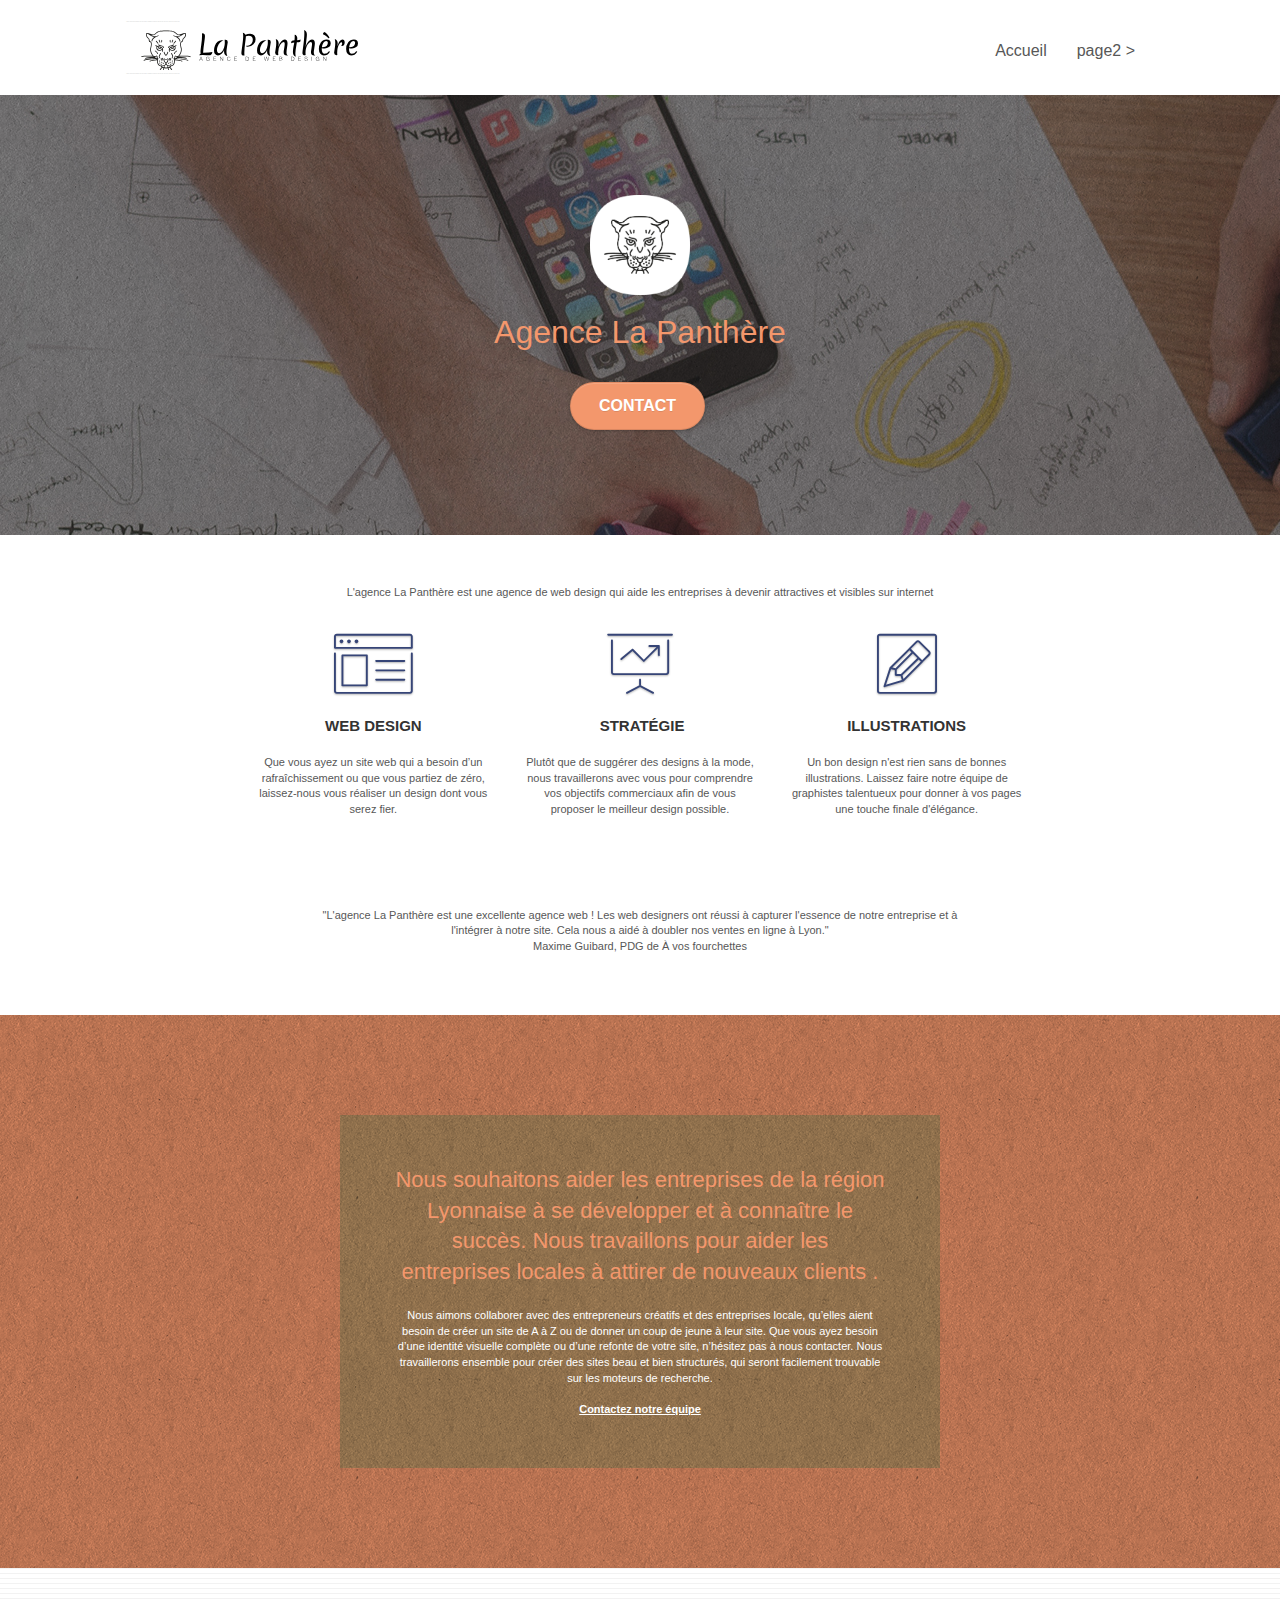
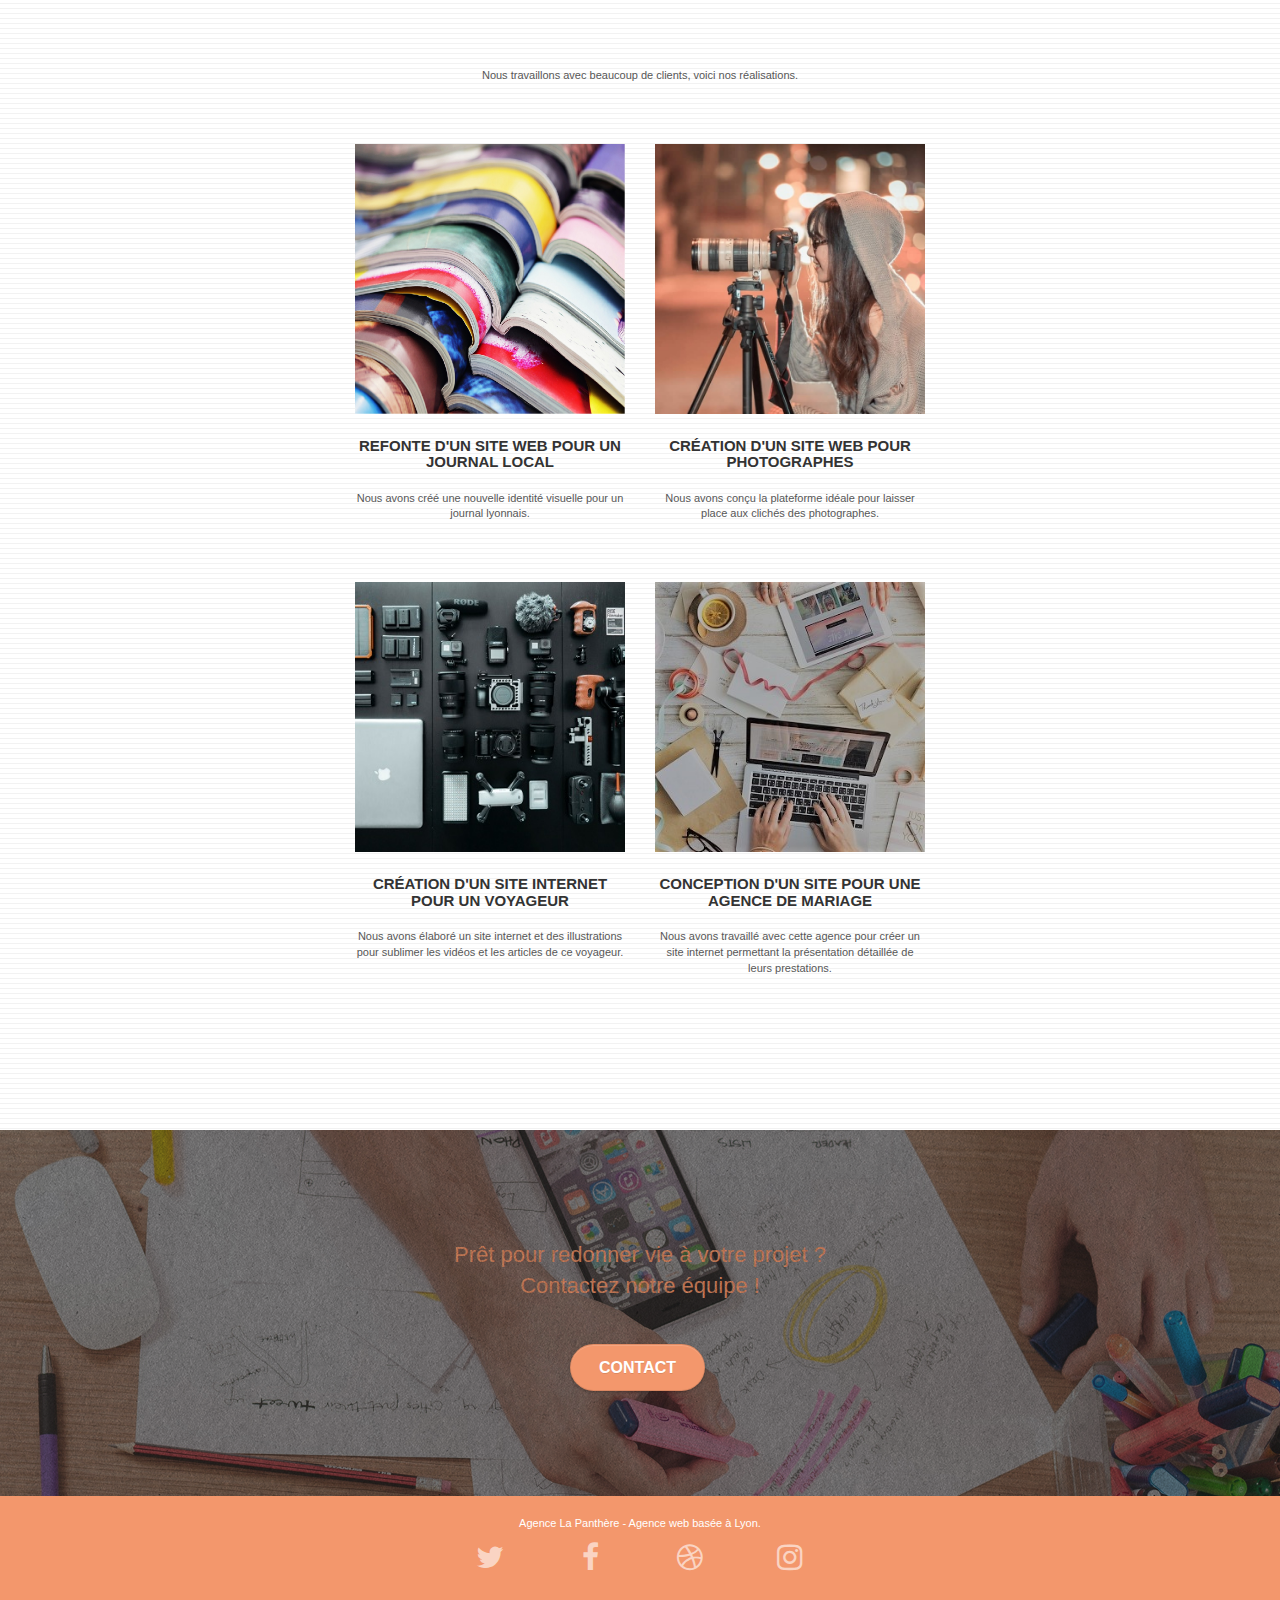
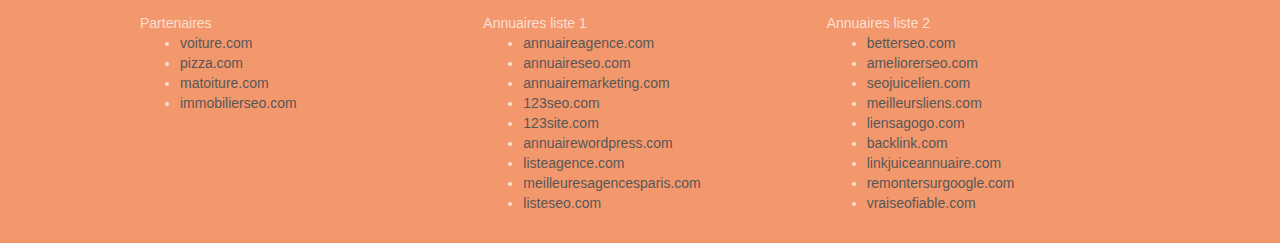
==== index.html @ fcfea793 "Changement balise langue en fr" ====
<!doctype html>
<html lang="fr">
<head>
    <meta charset="utf-8">
    <meta name="description" content="">
    <meta name="viewport" content="width=device-width, initial-scale=1.0, viewport-fit=cover">
    <link rel="shortcut icon" type="image/png" href="favicon.jpg">
    
	<link rel="stylesheet" type="text/css" href="./css/bootstrap.css">
	<link rel="stylesheet" type="text/css" href="style.css">
	<link rel="stylesheet" type="text/css" href="./css/font-awesome.css">
	<link rel="stylesheet" type="text/css" href="./css/et-line.css">
	
    
	<script src="./js/jquery-2.1.0.js"></script>
	<script src="./js/bootstrap.js"></script>
	<script src="./js/blocs.js"></script>
	<script src="./js/jquery.touchSwipe.js" defer></script>
	<script src="./js/gmaps.js"></script>

    <title>.</title>

    
<!-- Analytics -->
 
<!-- Analytics END -->
    
</head>
<body>
<!-- Principal conteneur -->
<div class="page-container">
    
<!-- bloc-0 -->
<div class="bloc bgc-white l-bloc " id="bloc-0">
	<div class="container bloc-sm">

		<nav class="navbar row">
			<div class="navbar-header">
				<div class="keywords" style="color:#cccccc;font-size:1px;">Agence web à paris, stratégie web, web design, illustrations, design de site web, site web, web, internet, site internet, site</div>
				<a class="navbar-brand" href="index.html"><img src="img/agence-la-panthere-monochrome.svg" alt="paris web design logo agence web meilleure agence" height="40" /></a>
				<div class="keywords" style="color:#cccccc;font-size:1px;">Agence web à paris, stratégie web, web design, illustrations, design de site web, site web, web, internet, site internet, site</div>
				<button id="nav-toggle" type="button" class="ui-navbar-toggle navbar-toggle" data-toggle="collapse" data-target=".navbar-1">
					<span class="sr-only">Toggle navigation</span><span class="icon-bar"></span><span class="icon-bar"></span><span class="icon-bar"></span>
				</button>
			</div>
			<div class="collapse navbar-collapse navbar-1 special-dropdown-nav">
				<ul class="site-navigation nav navbar-nav">
					<li>
						<a href="index.html">Accueil</a>
					</li>
					<li>
					</li>
					<li>
						<a href="page2.html">page2 &gt;</a>
					</li>
				</ul>
			</div>
		</nav>
	</div>
</div>
<!-- bloc-0 END -->

<!-- bloc-1-presentation -->
<div class="bloc bgc-dark-slate-blue bg-banniere d-bloc bg-t-edge bloc-bg-texture texture-paper b-parallax" id="bloc-1-hero">
	<div class="container bloc-lg">
		<div class="row tight-width-whitespace">
			<div class="col-sm-12">
				<img src="img/logo.png" class="center-block image-resize-mode" width="100" alt="Agence La Panthère, agence web paris, création logo paris" />
				<h1 class="text-center hero-bloc-text tc-white ">
					Agence La Panthère
				</h1>
				<div class="text-center">
					<a href="page2.html" class="btn btn-lg btn-clean btn-rd cta-hero btn-atomic-tangerine" id="cta-hero">Contact</a>
				</div>
			</div>
		</div>
	</div>
</div>
<!-- bloc-1-presentation END -->

<!-- bloc-2-services -->
<div class="bloc bgc-white l-bloc" id="bloc-2-services">
	<div class="container bloc-md">
		<div class="row">
			<div class="col-sm-12 text-center">
				<p>L'agence La Panthère est une agence de web design qui aide les entreprises à devenir attractives et visibles sur internet</p>
			</div>
		</div>
		<div class="row voffset-lg med-width-whitespace">
			<div class="col-sm-4">
				<div class="text-center">
					<span class="et-icon-browser sm-shadow icon-dark-slate-blue icons icon-lg"></span>
				</div>
				<h3 class="mg-md text-center">
					Web design
				</h3>
				<p class="text-center ">
					Que vous ayez un site web qui a besoin d&rsquo;un rafraîchissement ou que vous partiez de zéro, laissez-nous vous réaliser un design dont vous serez fier.
				</p>
			</div>
			<div class="col-sm-4">
				<div class="text-center">
					<span class="et-icon-presentation sm-shadow icon-dark-slate-blue icons icon-lg"></span>
				</div>
				<h3 class="mg-md text-center">
					&nbsp;Stratégie
				</h3>
				<p class="text-center ">
					Plutôt que de suggérer des designs à la mode, nous travaillerons avec vous pour comprendre vos objectifs commerciaux afin de vous proposer le meilleur design possible.<br>
				</p>
			</div>
			<div class="col-sm-4">
				<div class="text-center">
					<span class="et-icon-edit sm-shadow icon-dark-slate-blue icons icon-lg"></span>
				</div>
				<h3 class="mg-md text-center">
					Illustrations
				</h3>
				<p class="text-center ">
					Un bon design n'est rien sans de bonnes illustrations. Laissez faire notre équipe de graphistes talentueux pour donner à vos pages une touche finale d'élégance.
				</p>
			</div>
		</div>
		<div class="row voffset-lg voffset">
			<div class="col-xs-12 col-md-8 col-md-offset-2 text-center">
				<p>"L'agence La Panthère est une excellente agence web ! Les web designers ont réussi à capturer l'essence de notre entreprise et à l'intégrer à notre site. Cela nous a aidé à doubler nos ventes en ligne à Lyon." <br> Maxime Guibard, PDG de À vos fourchettes</p>

			</div>
		</div>
	</div>
</div>
<!-- bloc-2-services END -->

<!-- bloc-3-what-i-do -->
<div class="bloc tc-white bgc-atomic-tangerine bg-presentation d-bloc bloc-bg-texture texture-paper b-parallax" id="bloc-3-what-i-do">
	<div class="container bloc-lg">
		<div class="row tight-width-whitespace black-background">
			<div class="col-sm-12">
				<h2 class="mg-md text-center tc-white">
					Nous souhaitons aider les entreprises de la région Lyonnaise à se développer et à connaître le succès. Nous travaillons pour aider les entreprises locales à attirer de nouveaux clients .<br>
				</h2>
				<p class="text-center white">
					Nous aimons collaborer avec des entrepreneurs créatifs et des entreprises locale, qu’elles aient besoin de créer un site de A à Z ou de donner un coup de jeune à leur site. Que vous ayez besoin d’une identité visuelle complète ou d’une refonte de votre site, n’hésitez pas à nous contacter. Nous travaillerons ensemble pour créer des sites beau et bien structurés, qui seront facilement trouvable sur les moteurs de recherche. <br><br><a class="ltc-white bold-link" href="page2.html">Contactez notre équipe</a><br>
				</p>
			</div>
		</div>
	</div>
</div>
<!-- bloc-3-what-i-do END -->

<!-- bloc-4-portfolio -->
<div class="bloc bgc-white bg-lines-h2-bg bg-repeat l-bloc" id="bloc-4-portfolio">
	<div class="container bloc-lg">
		<div class="row">
			<div class="col-sm-12 text-center">
				<p>Nous travaillons avec beaucoup de clients, voici nos réalisations.</p>
			</div>
		</div>
		<div class="row tight-width-whitespace portfolio-row">
			<div class="col-sm-6">
				<a href="#" data-lightbox="img/1.jpg" data-gallery-id="gallery-1" data-caption="Refonte d'un site web pour un journal local" data-frame="snapshot-lb"><img src="img/1.jpg" alt="paris web design logo agence web meilleure agence et refonte site web journal" class="img-responsive portfolio-thumb" /></a>
				<h3 class="mg-md text-center">
					Refonte d'un site web pour un journal local
				</h3>
				<p class="text-center">
					Nous avons créé une nouvelle identité visuelle pour un journal lyonnais.
				</p>
			</div>
			<div class="col-sm-6">
				<a href="#" data-lightbox="img/2.jpg" data-gallery-id="gallery-1" data-caption="Création d'un site web pour photographes" data-frame="snapshot-lb"><img src="img/2.jpg" class="img-responsive portfolio-thumb" alt="paris web design logo agence web meilleure agence, Création d'un site web pour photographes" /></a>
				<h3 class="mg-md text-center">
					Création d'un site web pour photographes
				</h3>
				<p class="text-center">
					Nous avons conçu la plateforme idéale pour laisser place aux clichés des photographes.
				</p>
			</div>
		</div>
		<div class="row tight-width-whitespace portfolio-row">
			<div class="col-sm-6">
				<a href="#" data-lightbox="img/3.bmp" data-gallery-id="gallery-1" data-caption="Création d'un site internet pour un voyageur" data-frame="snapshot-lb"><img src="img/3.bmp" class="img-responsive portfolio-thumb" alt="paris web design logo agence web meilleure agence, Création d'un site web pour voyageur"/></a>
				<h3 class="mg-md text-center">
					Création d'un site internet pour un voyageur
				</h3>
				<p class="text-center">
					Nous avons élaboré un site internet et des illustrations pour sublimer les vidéos et les articles de ce voyageur.
				</p>
			</div>
			<div class="col-sm-6">
				<a href="#" data-lightbox="img/4.bmp" data-gallery-id="gallery-1" data-caption="Conception d'un site pour une agence de mariage" data-frame="snapshot-lb"><img src="img/4.bmp" class="img-responsive portfolio-thumb" alt="paris web design logo agence web meilleure agence, Création d'un site web pour agence de mariage" /></a>
				<h3 class="mg-md text-center">
					Conception d'un site pour une agence de mariage
				</h3>
				<p class="text-center">
					Nous avons travaillé avec cette agence pour créer un site internet permettant la présentation détaillée de leurs prestations.
				</p>
			</div>
		</div>
	</div>
</div>
<!-- bloc-4-portfolio END -->

<!-- bloc-5-cta -->
<div class="bloc bgc-dark-slate-blue bg-banniere d-bloc bloc-bg-texture texture-paper" id="bloc-5-cta">
	<div class="container bloc-lg">
		<div class="row">
			<h2 class="mg-md text-center tc-white">
				Prêt pour redonner vie à votre projet ?<br>Contactez notre équipe !
			</h2>
			<div class="col-sm-12 text-center">
				<a href="page2.html" class="btn btn-atomic-tangerine btn-clean btn-rd btn-lg cta-hero">Contact</a>
			</div>
		</div>
	</div>
</div>
<!-- bloc-5-cta END -->

<!-- Footer - bloc-8 -->
<div class="bloc bgc-atomic-tangerine d-bloc" id="bloc-8">
	<div class="container bloc-sm">
		<div class="row">
			<div class="col-sm-12">
				<p class="text-center white">
					Agence La Panthère - Agence web basée à Lyon.<br>
				</p>
				<div class="row row-no-gutters social">
					<div class="col-sm-3">
						<div class="text-center">
							<a class="social" href="index.html"><span class="fa fa-twitter icon-md"></span></a>
						</div>
					</div>
					<div class="col-sm-3">
						<div class="text-center">
							<a class="social" href="index.html"><span class="fa fa-facebook icon-md"></span></a>
						</div>
					</div>
					<div class="col-sm-3">
						<div class="text-center">
							<a class="social" href="index.html"><span class="fa fa-dribbble icon-md"></span></a>
						</div>
					</div>
					<div class="col-sm-3">
						<div class="text-center">
							<a class="social" href="index.html"><span class="fa fa-instagram icon-md"></span></a>
						</div>
					</div>
					<div class="keywords" style="color:#F3976C;">Agence web à paris, stratégie web, web design, illustrations, design de site web, site web, web, internet, site internet, site</div>
				</div>
				<div class="row">
					<div class="col-sm-4">
						Partenaires
							<ul>
								<li><a href="voiture.com">voiture.com</a></li>
								<li><a href="pizza.com">pizza.com</a></li>
								<li><a href="matoiture.com">matoiture.com</a></li>
								<li><a href="immobilierseo.com">immobilierseo.com</a></li>
							</ul>		
					</div>
					<div class="col-sm-4">
						Annuaires liste 1
						<ul>
							<li><a href="annuaireagence.com">annuaireagence.com</a></li>
							<li><a href="annuaireseo.com">annuaireseo.com</a></li>
							<li><a href="annuairemarketing.com">annuairemarketing.com</a></li>
							<li><a href="123seoture.com">123seo.com</a></li>
							<li><a href="123site.com">123site.com</a></li>
							<li><a href="annuairewordpress.com">annuairewordpress.com</a></li>
							<li><a href="listeagence.com">listeagence.com</a></li>
							<li><a href="meilleuresagencesparis.com">meilleuresagencesparis.com</a></li>
							<li><a href="listeseo.com">listeseo.com</a></li>
						</ul>
					</div>
					<div class="col-sm-4">
						Annuaires liste 2
						<ul>
							<li><a href="betterseo.com">betterseo.com</a></li>
							<li><a href="ameliorerseo.com">ameliorerseo.com</a></li>
							<li><a href="seojuicelien.com">seojuicelien.com</a></li>
							<li><a href="meilleursliens.com">meilleursliens.com</a></li>
							<li><a href="liensagogo.com">liensagogo.com</a></li>
							<li><a href="backlink.com">backlink.com</a></li>
							<li><a href="linkjuiceannuaire.com">linkjuiceannuaire.com</a></li>
							<li><a href="remontersurgoogle.com">remontersurgoogle.com</a></li>
							<li><a href="vraiseofiable.com">vraiseofiable.com</a></li>
						</ul>
					</div>
				</div>
			</div>
		</div>
	</div>
</div>
<!-- Footer - bloc-8 END -->

</div>
<!-- Principal conteneur END -->
    

</body>
</html>
---- style.css ----
body {
    margin: 0;
    padding: 0;
    background: #FFF;
    overflow-x: hidden;
    -webkit-font-smoothing: antialiased;
    -moz-osx-font-smoothing: grayscale;
}

a,
button {
    transition: all .3s ease-in-out;
    outline: none!important;
}

a:hover {
    text-decoration: none;
    cursor: pointer;
}

#page-loading-blocs-notifaction {
    position: fixed;
    top: 0;
    bottom: 0;
    width: 100%;
    z-index: 100000;
    background: #FFFFFF url("img/pageload-spinner.gif") no-repeat center center;
}

.bloc {
    width: 100%;
    clear: both;
    background: 50% 50% no-repeat;
    padding: 0 50px;
    -webkit-background-size: cover;
    -moz-background-size: cover;
    -o-background-size: cover;
    background-size: cover;
    position: relative;
}

.bloc .container {
    padding-left: 0;
    padding-right: 0;
}

.bloc-lg {
    padding: 100px 50px;
}

.bloc-md {
    padding: 50px;
}

.bloc-sm {
    padding: 20px 50px;
}

.bg-center,
.bg-l-edge,
.bg-r-edge,
.bg-t-edge,
.bg-b-edge,
.bg-tl-edge,
.bg-bl-edge,
.bg-tr-edge,
.bg-br-edge,
.bg-repeat {
    -webkit-background-size: auto!important;
    -moz-background-size: auto!important;
    -o-background-size: auto!important;
    background-size: auto!important;
}

.bg-repeat {
    background: repeat;
}

.bg-t-edge {
    background: top no-repeat;
}

.bloc-bg-texture::before {
    content: "";
    background-size: 2px 2px;
    position: absolute;
    top: 0;
    bottom: 0;
    left: 0;
    right: 0;
}

.texture-paper::before {
    background: url("img/texture-paper.png");
    background-size: 280px 280px;
}

.b-parallax {
    background-attachment: fixed;
}

.d-bloc {
    color: rgba(255, 255, 255, .7);
}

.d-bloc button:hover {
    color: rgba(255, 255, 255, .9);
}

.d-bloc .icon-round,
.d-bloc .icon-square,
.d-bloc .icon-rounded,
.d-bloc .icon-semi-rounded-a,
.d-bloc .icon-semi-rounded-b {
    border-color: rgba(255, 255, 255, .9);
}

.d-bloc .divider-h span {
    border-color: rgba(255, 255, 255, .2);
}

.d-bloc .a-btn,
.d-bloc .navbar a,
.d-bloc .navbar-brand,
.d-bloc a .icon-sm,
.d-bloc a .icon-md,
.d-bloc a .icon-lg,
.d-bloc a .icon-xl,
.d-bloc h1 a,
.d-bloc h2 a,
.d-bloc h3 a,
.d-bloc h4 a,
.d-bloc h5 a,
.d-bloc h6 a,
.d-bloc p a {
    color: rgba(255, 255, 255, .6);
}

.d-bloc .a-btn:hover,
.d-bloc .navbar a:hover,
.d-bloc .navbar-brand:hover,
.d-bloc a:hover .icon-sm,
.d-bloc a:hover .icon-md,
.d-bloc a:hover .icon-lg,
.d-bloc a:hover .icon-xl,
.d-bloc h1 a:hover,
.d-bloc h2 a:hover,
.d-bloc h3 a:hover,
.d-bloc h4 a:hover,
.d-bloc h5 a:hover,
.d-bloc h6 a:hover,
.d-bloc p a:hover {
    color: rgba(255, 255, 255, 1);
}

.d-bloc .navbar-toggle .icon-bar {
    background: rgba(255, 255, 255, 1);
}

.d-bloc .btn-wire,
.d-bloc .btn-wire:hover {
    color: rgba(255, 255, 255, 1);
    border-color: rgba(255, 255, 255, 1);
}

.d-bloc .panel {
    color: rgba(0, 0, 0, .5);
}

.d-bloc .panel button:hover {
    color: rgba(0, 0, 0, .7);
}

.d-bloc .panel icon {
    border-color: rgba(0, 0, 0, .7);
}

.d-bloc .panel .divider-h span {
    border-color: rgba(0, 0, 0, .1);
}

.d-bloc .panel .a-btn {
    color: rgba(0, 0, 0, .6);
}

.d-bloc .panel .a-btn:hover {
    color: rgba(0, 0, 0, 1);
}

.d-bloc .panel .btn-wire,
.d-bloc .panel .btn-wire:hover {
    color: rgba(0, 0, 0, .7);
    border-color: rgba(0, 0, 0, .3);
}

.d-bloc .panel,
.l-bloc {
    color: rgba(0, 0, 0, .5);
}

.d-bloc .panel button:hover,
.l-bloc button:hover {
    color: rgba(0, 0, 0, .7);
}

.l-bloc .icon-round,
.l-bloc .icon-square,
.l-bloc .icon-rounded,
.l-bloc .icon-semi-rounded-a,
.l-bloc .icon-semi-rounded-b {
    border-color: rgba(0, 0, 0, .7);
}

.d-bloc .panel .divider-h span,
.l-bloc .divider-h span {
    border-color: rgba(0, 0, 0, .1);
}

.d-bloc .panel .a-btn,
.l-bloc .a-btn,
.l-bloc .navbar a,
.l-bloc .navbar-brand,
.l-bloc a .icon-sm,
.l-bloc a .icon-md,
.l-bloc a .icon-lg,
.l-bloc a .icon-xl,
.l-bloc h1 a,
.l-bloc h2 a,
.l-bloc h3 a,
.l-bloc h4 a,
.l-bloc h5 a,
.l-bloc h6 a,
.l-bloc p a {
    color: rgba(0, 0, 0, .6);
}

.d-bloc .panel .a-btn:hover,
.l-bloc .a-btn:hover,
.l-bloc .navbar a:hover,
.l-bloc .navbar-brand:hover,
.l-bloc a:hover .icon-sm,
.l-bloc a:hover .icon-md,
.l-bloc a:hover .icon-lg,
.l-bloc a:hover .icon-xl,
.l-bloc h1 a:hover,
.l-bloc h2 a:hover,
.l-bloc h3 a:hover,
.l-bloc h4 a:hover,
.l-bloc h5 a:hover,
.l-bloc h6 a:hover,
.l-bloc p a:hover {
    color: rgba(0, 0, 0, 1);
}

.l-bloc .navbar-toggle .icon-bar {
    color: rgba(0, 0, 0, .6);
}

.d-bloc .panel .btn-wire,
.d-bloc .panel .btn-wire:hover,
.l-bloc .btn-wire,
.l-bloc .btn-wire:hover {
    color: rgba(0, 0, 0, .7);
    border-color: rgba(0, 0, 0, .3);
}

.voffset {
    margin-top: 30px;
}

.voffset-lg {
    margin-top: 80px;
}

.row-no-gutters {
    margin-right: 0;
    margin-left: 0;
}

.row.row-no-gutters > [class^="col-"],
.row.row-no-gutters > [class*=" col-"] {
    padding-right: 0;
    padding-left: 0;
}

#bloc-1-hero h1 {
    font-size: 32px;
}

.navbar {
    margin-bottom: 0;
    z-index: 1;
}

.navbar-brand {
    height: auto;
    padding: 3px 15px;
    font-size: 25px;
    font-weight: normal;
    font-weight: 600;
    line-height: 44px;
}

.navbar-brand img {
    max-height: 200px;
    margin: 0 5px 0 0;
    display: inline;
}

.navbar-brand img[src$=svg] {
    min-width: 100px;
}

.nav-center .navbar-brand img {
    margin: 0;
}

.navbar .nav {
    padding-top: 2px;
    margin-right: -16px;
    float: right;
    z-index: 1;
}

.nav > li {
    float: left;
    margin-top: 4px;
    font-size: 16px;
}

.navbar-nav .open .dropdown-menu > li > a {
    text-align: inherit;
}

.nav > li a:hover,
.nav > li a:focus {
    background: transparent;
}

.navbar-toggle {
    margin: 10px 10px 0 0;
    border: 0px;
}

.navbar-toggle:hover {
    background: transparent!important;
}

.navbar-toggle .icon-bar {
    background-color: rgba(0, 0, 0, .5);
    width: 26px;
}

.nav-invert .navbar .nav {
    float: left;
}

.nav-invert .navbar-header,
.nav-invert .navbar-brand {
    float: right;
    position: relative;
    z-index: 2;
}

@media (min-width: 768px) {
    .site-navigation {
        position: absolute;
        top: 50%;
        right: 20px;
        transform: translate(0, -50%);
        -webkit-transform: translateY(-50%);
    }
    .nav > li .dropdown-menu a,
    .nav > li .dropdown-menu a:hover {
        color: #484848;
    }
    .nav-invert .site-navigation {
        left: 0;
        right: 0;
    }
    .nav-center {
        text-align: center;
    }
    .nav-center .navbar-header {
        width: 100%;
    }
    .nav-center .navbar-header,
    .nav-center .navbar-brand,
    .nav-center .nav > li {
        float: none;
        display: inline-block;
    }
    .nav-center .site-navigation {
        position: relative;
        width: 100%;
        right: 0;
        margin-right: 0px;
        margin-top: 20px;
    }
    .nav-center.mini-nav .navbar-toggle {
        float: none;
        margin: 10px auto 0;
    }
}

.nav > li > .dropdown a {
    background: none!important;
    display: block;
    padding: 14px 15px;
}

nav .caret {
    margin: 0 5px;
}

.dropdown-menu .dropdown-menu {
    top: -8px;
    left: 100%;
}

.dropdown-menu .dropmenu-flow-right {
    top: 100%;
    left: 0;
    margin-left: -1px;
    border-top-left-radius: 0;
    border-top-right-radius: 0;
}

.dropdown-menu .dropdown span {
    border: 4px solid black;
    border-top-color: transparent;
    border-right-color: transparent;
    border-bottom-color: transparent;
    margin: 6px -5px 0 0!important;
    float: right;
}

.mg-md {
    margin-top: 10px;
    margin-bottom: 20px;
}

.mg-lg {
    margin-top: 10px;
    margin-bottom: 40px;
}

.btn {
    margin: 0 5px 5px 0;
}

.btn.pull-right {
    margin: 0 0 5px 5px;
}

.btn-d,
.btn-d:hover,
.btn-d:focus {
    color: #FFF;
    background: rgba(0, 0, 0, .3);
}

button {
    outline: none!important;
}

.btn-rd {
    border-radius: 40px;
}

.btn-clean {
    border: 1px solid rgba(0, 0, 0, .08);
    border-bottom-color: rgba(0, 0, 0, .1);
    text-shadow: 0 1px 0 rgba(0, 0, 1, .1);
    box-shadow: 0 1px 3px rgba(0, 0, 1, .25), inset 0 1px 0 0 rgba(255, 255, 255, .15);
}

.icon-md {
    font-size: 30px!important;
}

.icon-lg {
    font-size: 60px!important;
}

.sm-shadow {
    text-shadow: 0 1px 2px rgba(0, 0, 0, .3);
}

.panel-sq,
.panel-sq .panel-heading,
.panel-sq .panel-footer {
    border-radius: 0;
}

.panel-rd {
    border-radius: 30px;
}

.panel-rd .panel-heading {
    border-radius: 29px 29px 0 0;
}

.panel-rd .panel-footer {
    border-radius: 0 0 29px 29px;
}

.form-control {
    border-color: rgba(0, 0, 0, .1);
    box-shadow: none;
}

.scrollToTop {
    width: 40px;
    height: 40px;
    position: fixed;
    bottom: 20px;
    right: 20px;
    opacity: 0;
    z-index: 500;
    transition: all .3s ease-in-out;
}

.scrollToTop span {
    margin-top: 6px;
}

.showScrollTop {
    font-size: 14px;
    opacity: 1;
}

a[data-lightbox] {
    position: relative;
    display: block;
    text-align: center;
}

a[data-lightbox]:hover::before {
    content: "+";
    font-family: "HelveticaNeue-Light", "Helvetica Neue Light", "Helvetica Neue", Helvetica, Arial;
    font-size: 32px;
    width: 50px;
    height: 50px;
    margin-left: -25px;
    border-radius: 50%;
    background: rgba(0, 0, 0, .6);
    color: #FFF;
    font-weight: 100;
    z-index: 1;
    position: absolute;
    top: 50%;
    transform: translateY(-50%);
    -webkit-transform: translateY(-50%);
}

a[data-lightbox]:hover img {
    opacity: 0.6;
    -webkit-animation-fill-mode: none;
    animation-fill-mode: none;
}

#lightbox-modal {
    display: flex;
    align-items: center;
}

#lightbox-modal .modal-dialog {
    width: 90%;
    max-width: 900px;
    margin: 0 auto 0;
}

#lightbox-modal .modal-dialog img {
    max-height: 90vh;
    margin: 0 auto;
}

.lightbox-caption {
    padding: 20px;
    color: #FFF;
    background: rgba(0, 0, 0, .5);
    position: absolute;
    left: 15px;
    right: 15px;
    bottom: 5px;
}

.close-lightbox {
    color: #FFF;
    font-size: 30px;
    position: absolute;
    top: 20px;
    right: 20px;
    z-index: 20;
    background: rgba(0, 0, 0, .5);
    border: none;
    line-height: 30px;
    padding: 0 9px 5px;
    opacity: 0.3;
}

.close-lightbox:hover,
.next-lightbox:hover,
.prev-lightbox:hover {
    opacity: 1.0;
    color: #FFF;
}

.next-lightbox,
.prev-lightbox {
    font-size: 20px;
    color: rgba(255, 255, 255, .9);
    background: rgba(0, 0, 0, .5);
    transition: all .2s ease-in-out;
    position: absolute;
    top: 45%;
    z-index: 1;
    opacity: 0.4;
}

.next-lightbox {
    padding: 6px 8px 1px 13px;
    right: 25px;
}

.prev-lightbox {
    padding: 6px 13px 1px 10px;
    left: 25px;
}

.snapshot-lb .modal-body {
    padding-bottom: 45px;
}

.snapshot-lb .lightbox-caption {
    padding: 0;
    color: rgba(0, 0, 0, .5);
    background: none;
}

h1,
h2,
h3,
h4,
h5,
h6,
p,
label,
.btn,
a {
    font-family: "helvetica";
    font-weight: 400;
    color: #575757!important;
}

.container {
    max-width: 1000px;
}

.hero-bloc-text {
    font-size: 38px;
}

.hero-bloc-text-sub {
    font-size: 36px;
}

.statement-bloc-text {
    line-height: 26px;
    font-style: italic;
    font-size: 20px;
    text-align: center;
    font-weight: lighter;
    max-width: 520px;
    margin: auto auto auto auto;
}

p {
    font-size: 11px;
}

.tight-width-whitespace {
    max-width: 600px;
    margin: auto auto auto auto;
}

.h1 {
    font-size: 20px;
    font-family: "Open Sans";
}

.cta-hero {
    margin-top: 22px;
    color: #FFFFFF!important;
    text-transform: uppercase;
    padding: 12px 28px 12px 28px;
    font-size: 16px;
    font-weight: 700;
}

.social {
    max-width: 400px;
    margin: auto auto auto auto;
}

h2 {
    font-size: 22px;
    line-height: 1.4em;
}

h3 {
    font-size: 15px;
    text-transform: uppercase;
    font-weight: 700;
    color: #333333!important;
}

.med-width-whitespace {
    max-width: 800px;
    margin: auto auto auto auto;
    box-shadow: 0px 0px 0px #000000;
}

h1 {
    color: #333333!important;
}

h4 {
    color: #333333!important;
}

.icons {
    margin-bottom: 14px;
    margin-top: 24px;
}

.white {
    color: #FFFFFF!important;
}

.portfolio-thumb {
    margin-bottom: 24px;
}

.portfolio-row {
    margin-bottom: 44px;
    margin-top: 50px;
}

.avatar {
    box-shadow: 0px 4px 9px rgba(0, 0, 0, 0.3);
}

.black-background {
    background-color: rgba(165, 147, 99, 0.7);
    padding: 40px 40px 40px 40px;
}

.bold-link {
    font-weight: 900;
    text-decoration: underline!important;
}

.bgc-white {
    background-color: #FFFFFF;
}

.bgc-dark-slate-blue {
    background-color: #364577;
}

.bgc-atomic-tangerine {
    background-color: #F3976C;
}

.tc-white {
    color: #F3976C!important;
}

.btn-atomic-tangerine {
    background: #F3976C;
    color: #FFFFFF!important;
}

.btn-atomic-tangerine:hover {
    background: #c27956!important;
    color: #FFFFFF!important;
}

.ltc-white {
    color: #FFFFFF!important;
}

.ltc-white:hover {
    color: #cccccc!important;
}

.ltc-atomic-tangerine {
    color: #F3976C!important;
}

.ltc-atomic-tangerine:hover {
    color: #c27956!important;
}

.icon-dark-slate-blue {
    color: #364577!important;
    border-color: #364577!important;
}

.bg-dots-bg {
    background-image: url("img/dots-bg.png");
}

.bg-lines-h2-bg {
    background-image: url("img/lines-h2-bg.png");
}

.bg-banniere {
    background-image: url("img/agence-la-panthere.jpg");
}

.bg-presentation {
    background-image: url("img/image-de-presentation.bmp");
}

@media (max-width: 1024px) {
    .bloc {
        padding-left: 20px;
        padding-right: 20px;
    }
    .bloc.full-width-bloc,
    .bloc-tile-2.full-width-bloc .container,
    .bloc-tile-3.full-width-bloc .container,
    .bloc-tile-4.full-width-bloc .container {
        padding-left: 0;
        padding-right: 0;
    }
}

@media (max-width: 992px) and (min-width: 768px) {
    .navbar .nav {
        max-width: 80%
    }
    .nav-center.navbar .nav {
        max-width: 100%
    }
}

@media only screen and (min-device-width: 768px) and (max-device-width: 1024px) and (orientation: landscape) {
    .b-parallax {
        background-attachment: scroll;
    }
}

@media only screen and (min-device-width: 1024px) and (max-device-width: 1366px) and (-webkit-min-device-pixel-ratio: 1.5) {
    .b-parallax {
        background-attachment: scroll;
    }
}

@media (max-width: 991px) {
    .container {
        width: 100%;
    }
    .b-parallax {
        background-attachment: scroll;
    }
    .page-container,
    #hero-bloc {
        overflow-x: hidden;
        position: relative;
    }
    .bloc {
        padding-left: constant(safe-area-inset-left);
        padding-right: constant(safe-area-inset-right);
    }
    .bloc-group,
    .bloc-group .bloc {
        display: block;
        width: 100%;
    }
    .bloc-fill-screen .fill-bloc-top-edge,
    .bloc-fill-screen .fill-bloc-bottom-edge {
        padding: 0 20px;
        padding-left: constant(safe-area-inset-left);
        padding-right: constant(safe-area-inset-right);
    }
}

@media (max-width: 767px) {
    .page-container {
        overflow-x: hidden;
        position: relative;
    }
    h1,
    h2,
    h3,
    h4,
    h5,
    h6,
    p,
    #disqus_thread {
        padding-left: 10px!important;
        padding-right: 10px!important;
    }
    .b-parallax {
        background-attachment: scroll;
    }
    .navbar .nav {
        padding-top: 0;
        border-top: 1px solid rgba(0, 0, 0, .2);
        float: none!important;
    }
    .navbar.row {
        margin-left: 0;
        margin-right: 0;
    }
    .site-navigation {
        position: inherit;
        transform: none;
        -webkit-transform: none;
        -ms-transform: none;
    }
    .nav > li {
        margin-top: 0;
        border-bottom: 1px solid rgba(0, 0, 0, .1);
        background: rgba(0, 0, 0, .05);
        text-align: left;
        padding-left: 15px;
        width: 100%;
    }
    .nav > li:hover {
        background: rgba(0, 0, 0, .08);
    }
    .dropdown .dropdown a .caret {
        float: none;
        margin: 5px 0 0 10px!important;
        border: 4px solid black;
        border-bottom-color: transparent;
        border-right-color: transparent;
        border-left-color: transparent;
    }
    #hero-bloc .navbar .nav {
        background: rgba(0, 0, 0, .8);
    }
    #hero-bloc .navbar .nav a {
        color: rgba(255, 255, 255, .6);
    }
    .hero {
        padding: 50px 0;
    }
    .hero-nav {
        left: -1px;
        right: -1px;
    }
    .navbar-collapse {
        padding: 0;
        overflow-x: hidden;
        -webkit-box-shadow: none;
        box-shadow: none;
    }
    .navbar-brand img {
        max-height: 40px;
        width: auto;
    }
    .nav-invert .navbar-header {
        float: none;
        width: 100%;
    }
    .nav-invert .navbar-toggle {
        float: left;
        margin-left: 10px;
    }
    .bloc {
        padding-left: 0;
        padding-right: 0;
    }
    .bloc-xxl,
    .bloc-xl,
    .bloc-lg {
        padding: 40px 0;
    }
    .bloc-sm,
    .bloc-md {
        padding-left: 0;
        padding-right: 0;
    }
    .bloc-tile-2 .container,
    .bloc-tile-3 .container,
    .bloc-tile-4 .container,
    .bloc-fill-screen .fill-bloc-top-edge,
    .bloc-fill-screen .fill-bloc-bottom-edge {
        padding-left: 0;
        padding-right: 0;
    }
    .a-block {
        padding: 0 10px;
    }
    .btn-dwn {
        display: none;
    }
    .voffset {
        margin-top: 5px;
    }
    .voffset-md {
        margin-top: 20px;
    }
    .voffset-lg {
        margin-top: 30px;
    }
    form {
        padding: 5px;
    }
    .close-lightbox {
        display: inline-block;
    }
    .blocsapp-device-iphone5 {
        background-size: 216px 425px;
        padding-top: 60px;
        width: 216px;
        height: 425px;
    }
    .blocsapp-device-iphone5 img {
        width: 180px;
        height: 320px;
    }
}

@media (max-width: 400px) {
    .bloc {
        padding-left: 0;
        padding-right: 0;
    }
}

@media (max-width: 767px) {
    .bloc-mob-center-text {
        text-align: center;
    }
}
---- css/et-line.css ----
@font-face {
    font-family: et-line;
    src: url(../fonts/et-line.eot);
    src: url(../fonts/et-line.eot?#iefix) format('embedded-opentype'), url(../fonts/et-line.woff) format('woff'), url(../fonts/et-line.ttf) format('truetype'), url(../fonts/et-line.svg#et-line) format('svg');
    font-weight: 400;
    font-style: normal
}

.et-icon-adjustments,
.et-icon-alarmclock,
.et-icon-anchor,
.et-icon-aperture,
.et-icon-attachment,
.et-icon-bargraph,
.et-icon-basket,
.et-icon-beaker,
.et-icon-bike,
.et-icon-book-open,
.et-icon-briefcase,
.et-icon-browser,
.et-icon-calendar,
.et-icon-camera,
.et-icon-caution,
.et-icon-chat,
.et-icon-circle-compass,
.et-icon-clipboard,
.et-icon-clock,
.et-icon-cloud,
.et-icon-compass,
.et-icon-desktop,
.et-icon-dial,
.et-icon-document,
.et-icon-documents,
.et-icon-download,
.et-icon-dribbble,
.et-icon-edit,
.et-icon-envelope,
.et-icon-expand,
.et-icon-facebook,
.et-icon-flag,
.et-icon-focus,
.et-icon-gears,
.et-icon-genius,
.et-icon-gift,
.et-icon-global,
.et-icon-globe,
.et-icon-googleplus,
.et-icon-grid,
.et-icon-happy,
.et-icon-hazardous,
.et-icon-heart,
.et-icon-hotairballoon,
.et-icon-hourglass,
.et-icon-key,
.et-icon-laptop,
.et-icon-layers,
.et-icon-lifesaver,
.et-icon-lightbulb,
.et-icon-linegraph,
.et-icon-linkedin,
.et-icon-lock,
.et-icon-magnifying-glass,
.et-icon-map,
.et-icon-map-pin,
.et-icon-megaphone,
.et-icon-mic,
.et-icon-mobile,
.et-icon-newspaper,
.et-icon-notebook,
.et-icon-paintbrush,
.et-icon-paperclip,
.et-icon-pencil,
.et-icon-phone,
.et-icon-picture,
.et-icon-pictures,
.et-icon-piechart,
.et-icon-presentation,
.et-icon-pricetags,
.et-icon-printer,
.et-icon-profile-female,
.et-icon-profile-male,
.et-icon-puzzle,
.et-icon-quote,
.et-icon-recycle,
.et-icon-refresh,
.et-icon-ribbon,
.et-icon-rss,
.et-icon-sad,
.et-icon-scissors,
.et-icon-scope,
.et-icon-search,
.et-icon-shield,
.et-icon-speedometer,
.et-icon-strategy,
.et-icon-streetsign,
.et-icon-tablet,
.et-icon-target,
.et-icon-telescope,
.et-icon-toolbox,
.et-icon-tools,
.et-icon-tools-2,
.et-icon-trophy,
.et-icon-tumblr,
.et-icon-twitter,
.et-icon-upload,
.et-icon-video,
.et-icon-wallet,
.et-icon-wine {
    font-family: et-line;
    speak: none;
    font-style: normal;
    font-weight: 400;
    font-variant: normal;
    text-transform: none;
    line-height: 1;
    -webkit-font-smoothing: antialiased;
    -moz-osx-font-smoothing: grayscale;
    display: inline-block
}

.et-icon-mobile:before {
    content: "\e000"
}

.et-icon-laptop:before {
    content: "\e001"
}

.et-icon-desktop:before {
    content: "\e002"
}

.et-icon-tablet:before {
    content: "\e003"
}

.et-icon-phone:before {
    content: "\e004"
}

.et-icon-document:before {
    content: "\e005"
}

.et-icon-documents:before {
    content: "\e006"
}

.et-icon-search:before {
    content: "\e007"
}

.et-icon-clipboard:before {
    content: "\e008"
}

.et-icon-newspaper:before {
    content: "\e009"
}

.et-icon-notebook:before {
    content: "\e00a"
}

.et-icon-book-open:before {
    content: "\e00b"
}

.et-icon-browser:before {
    content: "\e00c"
}

.et-icon-calendar:before {
    content: "\e00d"
}

.et-icon-presentation:before {
    content: "\e00e"
}

.et-icon-picture:before {
    content: "\e00f"
}

.et-icon-pictures:before {
    content: "\e010"
}

.et-icon-video:before {
    content: "\e011"
}

.et-icon-camera:before {
    content: "\e012"
}

.et-icon-printer:before {
    content: "\e013"
}

.et-icon-toolbox:before {
    content: "\e014"
}

.et-icon-briefcase:before {
    content: "\e015"
}

.et-icon-wallet:before {
    content: "\e016"
}

.et-icon-gift:before {
    content: "\e017"
}

.et-icon-bargraph:before {
    content: "\e018"
}

.et-icon-grid:before {
    content: "\e019"
}

.et-icon-expand:before {
    content: "\e01a"
}

.et-icon-focus:before {
    content: "\e01b"
}

.et-icon-edit:before {
    content: "\e01c"
}

.et-icon-adjustments:before {
    content: "\e01d"
}

.et-icon-ribbon:before {
    content: "\e01e"
}

.et-icon-hourglass:before {
    content: "\e01f"
}

.et-icon-lock:before {
    content: "\e020"
}

.et-icon-megaphone:before {
    content: "\e021"
}

.et-icon-shield:before {
    content: "\e022"
}

.et-icon-trophy:before {
    content: "\e023"
}

.et-icon-flag:before {
    content: "\e024"
}

.et-icon-map:before {
    content: "\e025"
}

.et-icon-puzzle:before {
    content: "\e026"
}

.et-icon-basket:before {
    content: "\e027"
}

.et-icon-envelope:before {
    content: "\e028"
}

.et-icon-streetsign:before {
    content: "\e029"
}

.et-icon-telescope:before {
    content: "\e02a"
}

.et-icon-gears:before {
    content: "\e02b"
}

.et-icon-key:before {
    content: "\e02c"
}

.et-icon-paperclip:before {
    content: "\e02d"
}

.et-icon-attachment:before {
    content: "\e02e"
}

.et-icon-pricetags:before {
    content: "\e02f"
}

.et-icon-lightbulb:before {
    content: "\e030"
}

.et-icon-layers:before {
    content: "\e031"
}

.et-icon-pencil:before {
    content: "\e032"
}

.et-icon-tools:before {
    content: "\e033"
}

.et-icon-tools-2:before {
    content: "\e034"
}

.et-icon-scissors:before {
    content: "\e035"
}

.et-icon-paintbrush:before {
    content: "\e036"
}

.et-icon-magnifying-glass:before {
    content: "\e037"
}

.et-icon-circle-compass:before {
    content: "\e038"
}

.et-icon-linegraph:before {
    content: "\e039"
}

.et-icon-mic:before {
    content: "\e03a"
}

.et-icon-strategy:before {
    content: "\e03b"
}

.et-icon-beaker:before {
    content: "\e03c"
}

.et-icon-caution:before {
    content: "\e03d"
}

.et-icon-recycle:before {
    content: "\e03e"
}

.et-icon-anchor:before {
    content: "\e03f"
}

.et-icon-profile-male:before {
    content: "\e040"
}

.et-icon-profile-female:before {
    content: "\e041"
}

.et-icon-bike:before {
    content: "\e042"
}

.et-icon-wine:before {
    content: "\e043"
}

.et-icon-hotairballoon:before {
    content: "\e044"
}

.et-icon-globe:before {
    content: "\e045"
}

.et-icon-genius:before {
    content: "\e046"
}

.et-icon-map-pin:before {
    content: "\e047"
}

.et-icon-dial:before {
    content: "\e048"
}

.et-icon-chat:before {
    content: "\e049"
}

.et-icon-heart:before {
    content: "\e04a"
}

.et-icon-cloud:before {
    content: "\e04b"
}

.et-icon-upload:before {
    content: "\e04c"
}

.et-icon-download:before {
    content: "\e04d"
}

.et-icon-target:before {
    content: "\e04e"
}

.et-icon-hazardous:before {
    content: "\e04f"
}

.et-icon-piechart:before {
    content: "\e050"
}

.et-icon-speedometer:before {
    content: "\e051"
}

.et-icon-global:before {
    content: "\e052"
}

.et-icon-compass:before {
    content: "\e053"
}

.et-icon-lifesaver:before {
    content: "\e054"
}

.et-icon-clock:before {
    content: "\e055"
}

.et-icon-aperture:before {
    content: "\e056"
}

.et-icon-quote:before {
    content: "\e057"
}

.et-icon-scope:before {
    content: "\e058"
}

.et-icon-alarmclock:before {
    content: "\e059"
}

.et-icon-refresh:before {
    content: "\e05a"
}

.et-icon-happy:before {
    content: "\e05b"
}

.et-icon-sad:before {
    content: "\e05c"
}

.et-icon-facebook:before {
    content: "\e05d"
}

.et-icon-twitter:before {
    content: "\e05e"
}

.et-icon-googleplus:before {
    content: "\e05f"
}

.et-icon-rss:before {
    content: "\e060"
}

.et-icon-tumblr:before {
    content: "\e061"
}

.et-icon-linkedin:before {
    content: "\e062"
}

.et-icon-dribbble:before {
    content: "\e063"
}
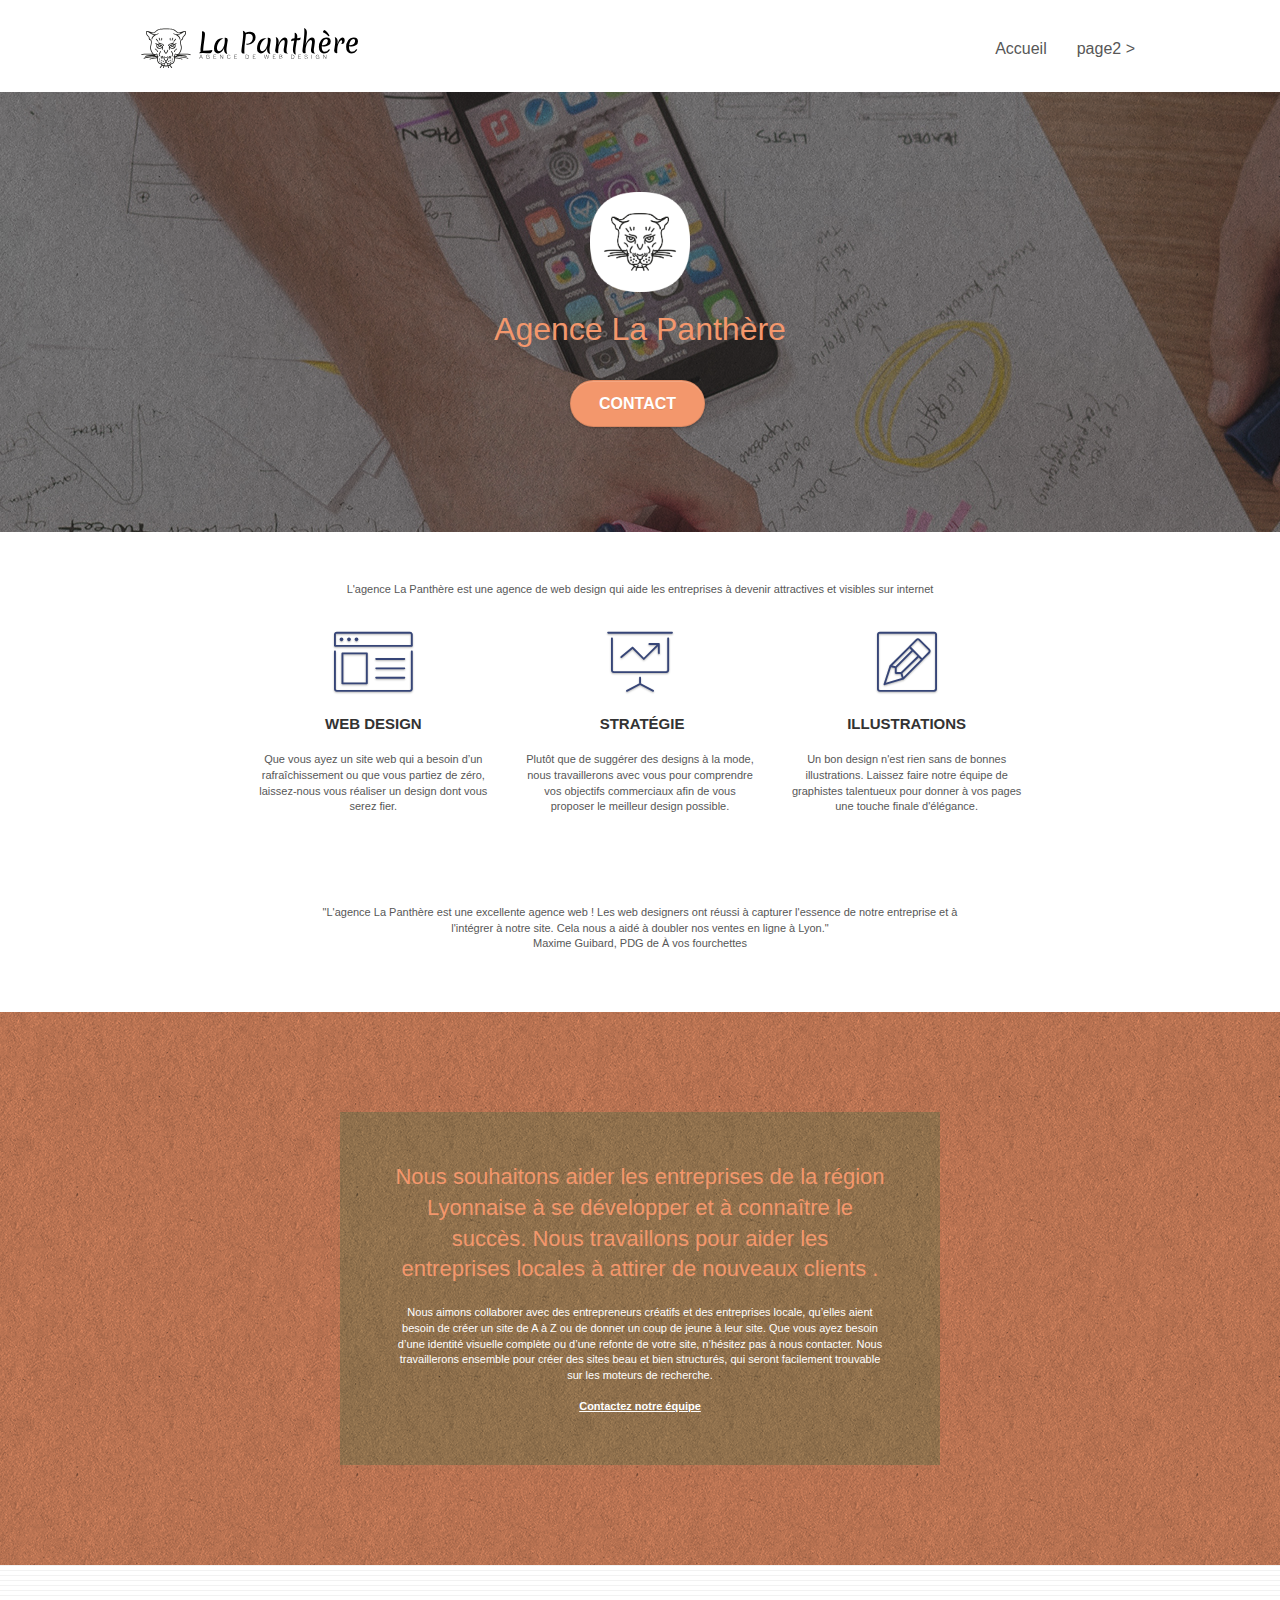
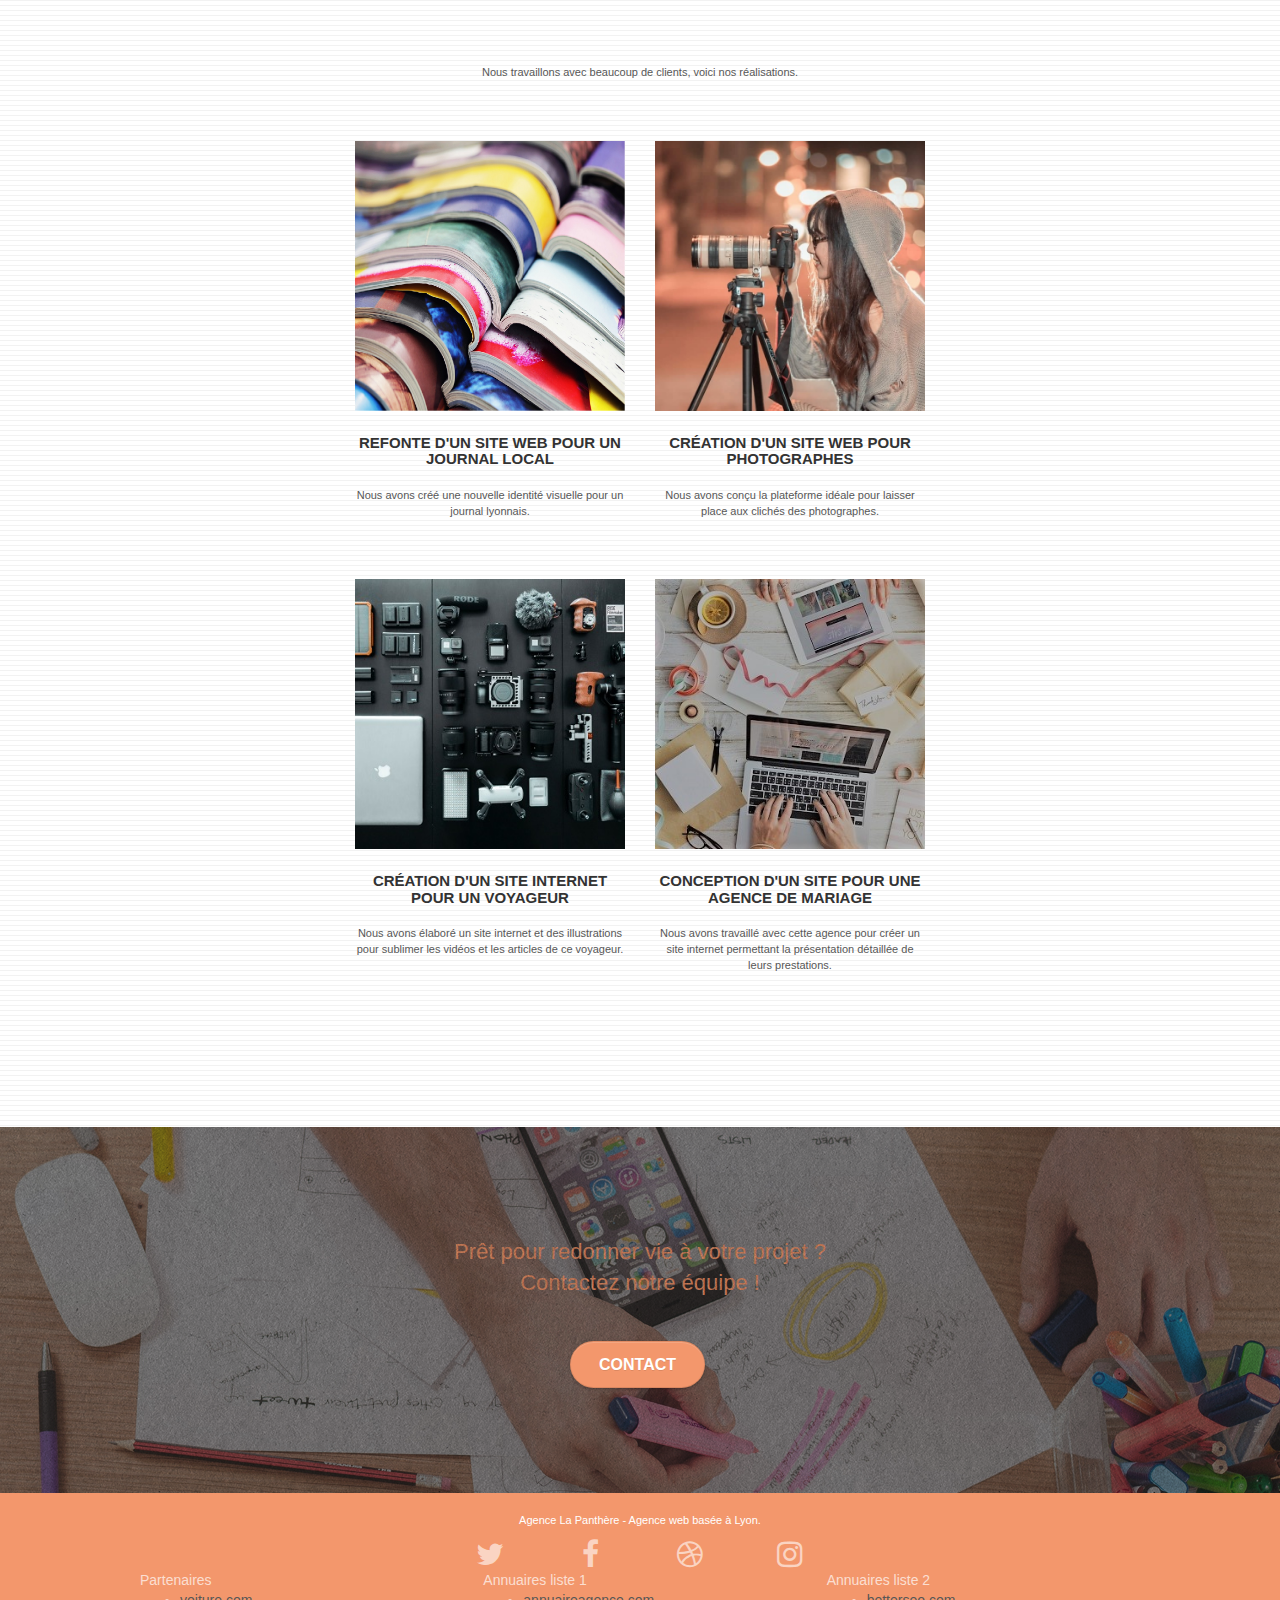
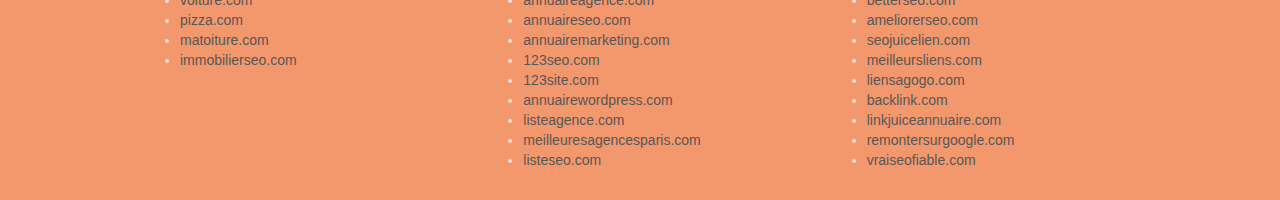
==== commit 0ad7058e: "suppression div keyword" ====
--- a/index.html
+++ b/index.html
@@ -36,9 +36,7 @@
 
 		<nav class="navbar row">
 			<div class="navbar-header">
-				<div class="keywords" style="color:#cccccc;font-size:1px;">Agence web à paris, stratégie web, web design, illustrations, design de site web, site web, web, internet, site internet, site</div>
 				<a class="navbar-brand" href="index.html"><img src="img/agence-la-panthere-monochrome.svg" alt="paris web design logo agence web meilleure agence" height="40" /></a>
-				<div class="keywords" style="color:#cccccc;font-size:1px;">Agence web à paris, stratégie web, web design, illustrations, design de site web, site web, web, internet, site internet, site</div>
 				<button id="nav-toggle" type="button" class="ui-navbar-toggle navbar-toggle" data-toggle="collapse" data-target=".navbar-1">
 					<span class="sr-only">Toggle navigation</span><span class="icon-bar"></span><span class="icon-bar"></span><span class="icon-bar"></span>
 				</button>
@@ -244,7 +242,6 @@
 							<a class="social" href="index.html"><span class="fa fa-instagram icon-md"></span></a>
 						</div>
 					</div>
-					<div class="keywords" style="color:#F3976C;">Agence web à paris, stratégie web, web design, illustrations, design de site web, site web, web, internet, site internet, site</div>
 				</div>
 				<div class="row">
 					<div class="col-sm-4">
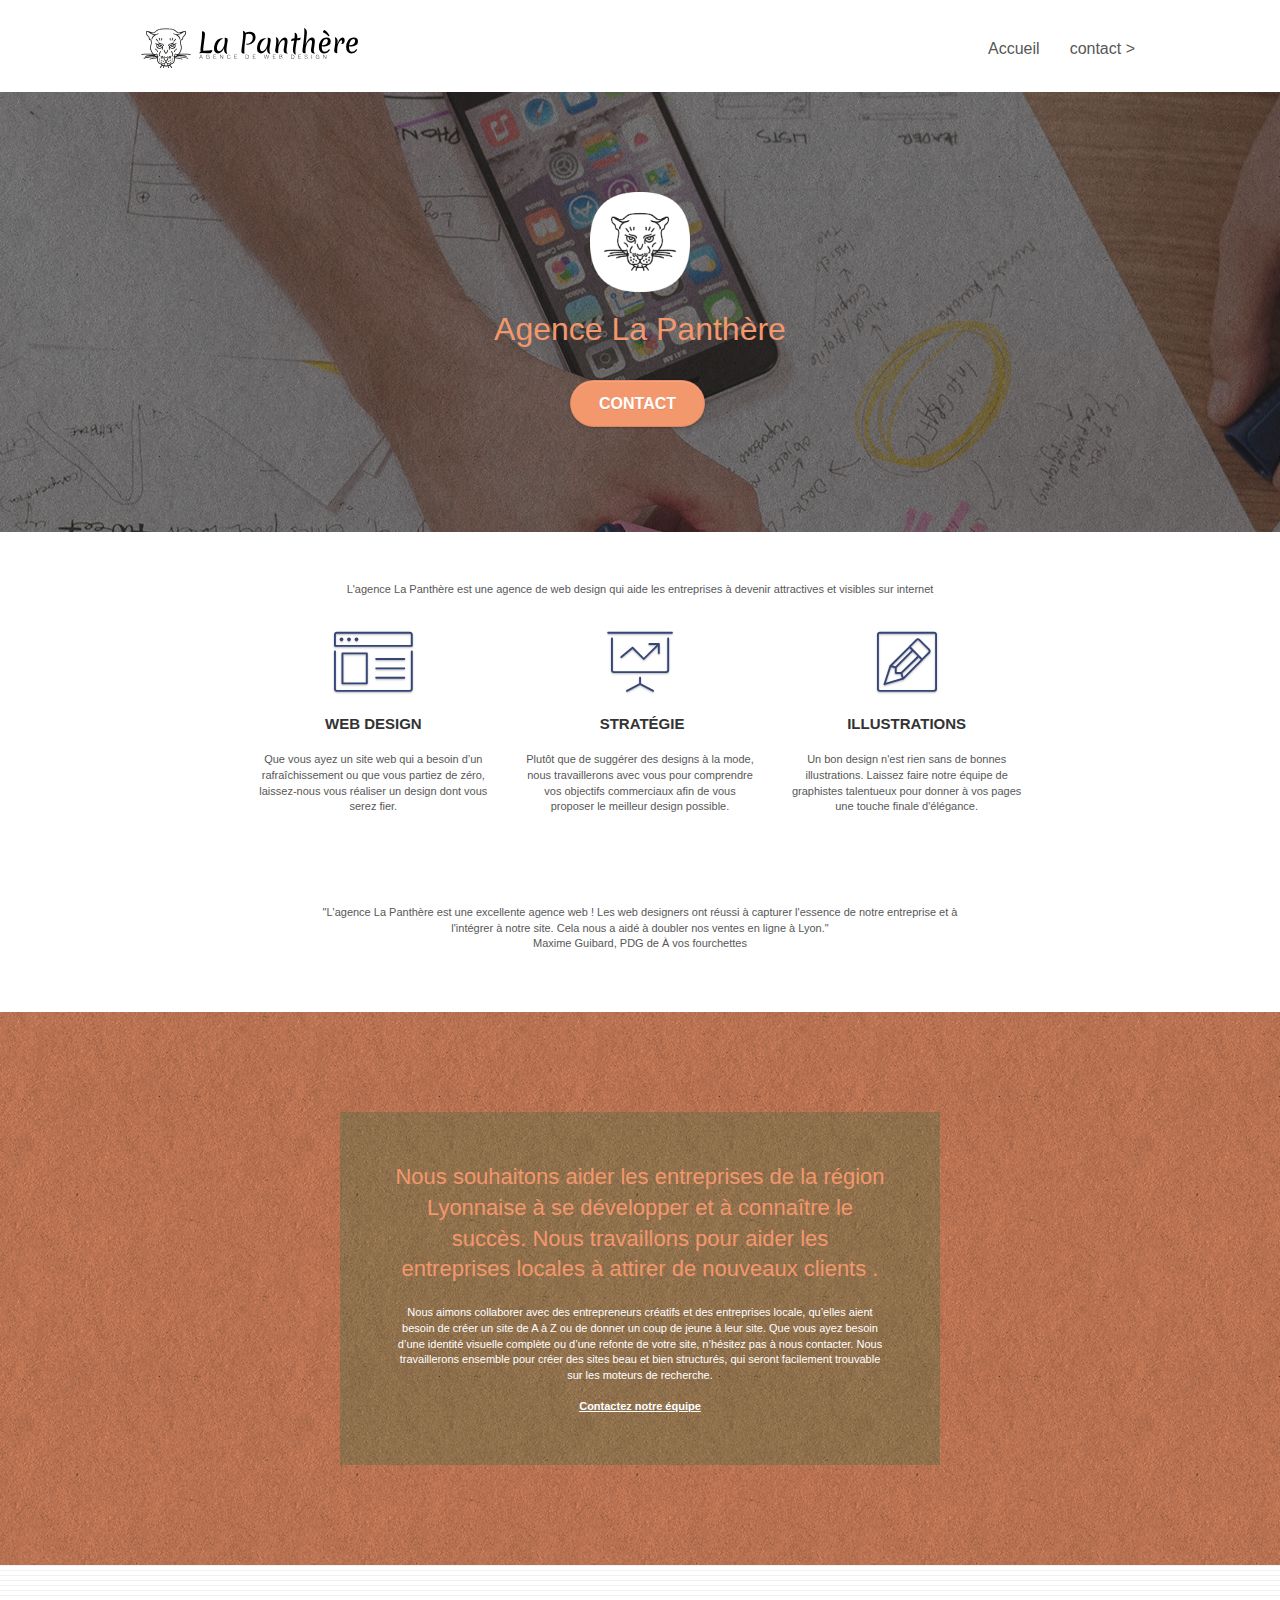
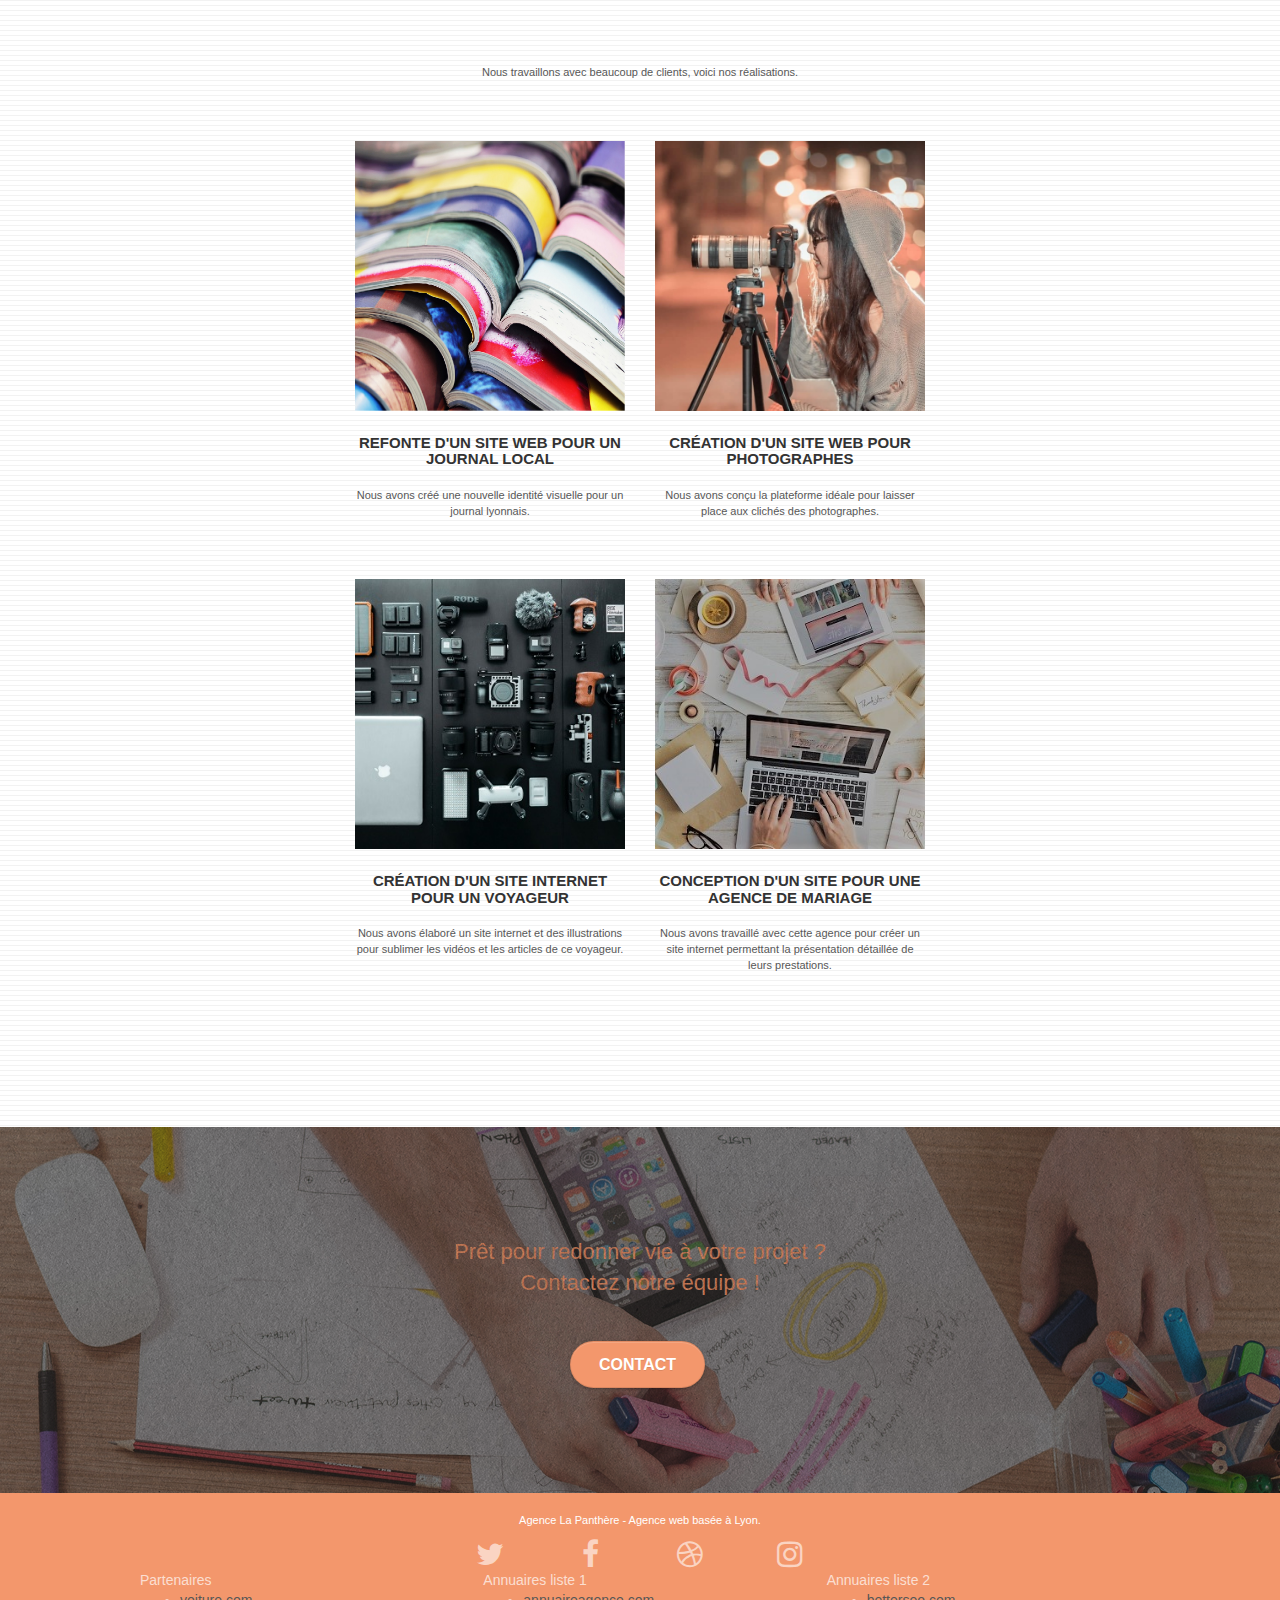
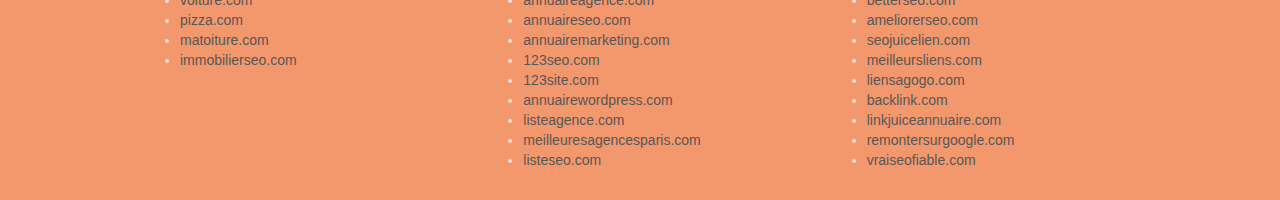
==== commit 5f49653a: "rename page2 en contact.html" ====
--- a/index.html
+++ b/index.html
@@ -49,7 +49,7 @@
 					<li>
 					</li>
 					<li>
-						<a href="page2.html">page2 &gt;</a>
+						<a href="contact.html">contact &gt;</a>
 					</li>
 				</ul>
 			</div>
@@ -68,7 +68,7 @@
 					Agence La Panthère
 				</h1>
 				<div class="text-center">
-					<a href="page2.html" class="btn btn-lg btn-clean btn-rd cta-hero btn-atomic-tangerine" id="cta-hero">Contact</a>
+					<a href="contact.html" class="btn btn-lg btn-clean btn-rd cta-hero btn-atomic-tangerine" id="cta-hero">Contact</a>
 				</div>
 			</div>
 		</div>
@@ -138,7 +138,7 @@
 					Nous souhaitons aider les entreprises de la région Lyonnaise à se développer et à connaître le succès. Nous travaillons pour aider les entreprises locales à attirer de nouveaux clients .<br>
 				</h2>
 				<p class="text-center white">
-					Nous aimons collaborer avec des entrepreneurs créatifs et des entreprises locale, qu’elles aient besoin de créer un site de A à Z ou de donner un coup de jeune à leur site. Que vous ayez besoin d’une identité visuelle complète ou d’une refonte de votre site, n’hésitez pas à nous contacter. Nous travaillerons ensemble pour créer des sites beau et bien structurés, qui seront facilement trouvable sur les moteurs de recherche. <br><br><a class="ltc-white bold-link" href="page2.html">Contactez notre équipe</a><br>
+					Nous aimons collaborer avec des entrepreneurs créatifs et des entreprises locale, qu’elles aient besoin de créer un site de A à Z ou de donner un coup de jeune à leur site. Que vous ayez besoin d’une identité visuelle complète ou d’une refonte de votre site, n’hésitez pas à nous contacter. Nous travaillerons ensemble pour créer des sites beau et bien structurés, qui seront facilement trouvable sur les moteurs de recherche. <br><br><a class="ltc-white bold-link" href="contact.html">Contactez notre équipe</a><br>
 				</p>
 			</div>
 		</div>
@@ -206,7 +206,7 @@
 				Prêt pour redonner vie à votre projet ?<br>Contactez notre équipe !
 			</h2>
 			<div class="col-sm-12 text-center">
-				<a href="page2.html" class="btn btn-atomic-tangerine btn-clean btn-rd btn-lg cta-hero">Contact</a>
+				<a href="contact.html" class="btn btn-atomic-tangerine btn-clean btn-rd btn-lg cta-hero">Contact</a>
 			</div>
 		</div>
 	</div>
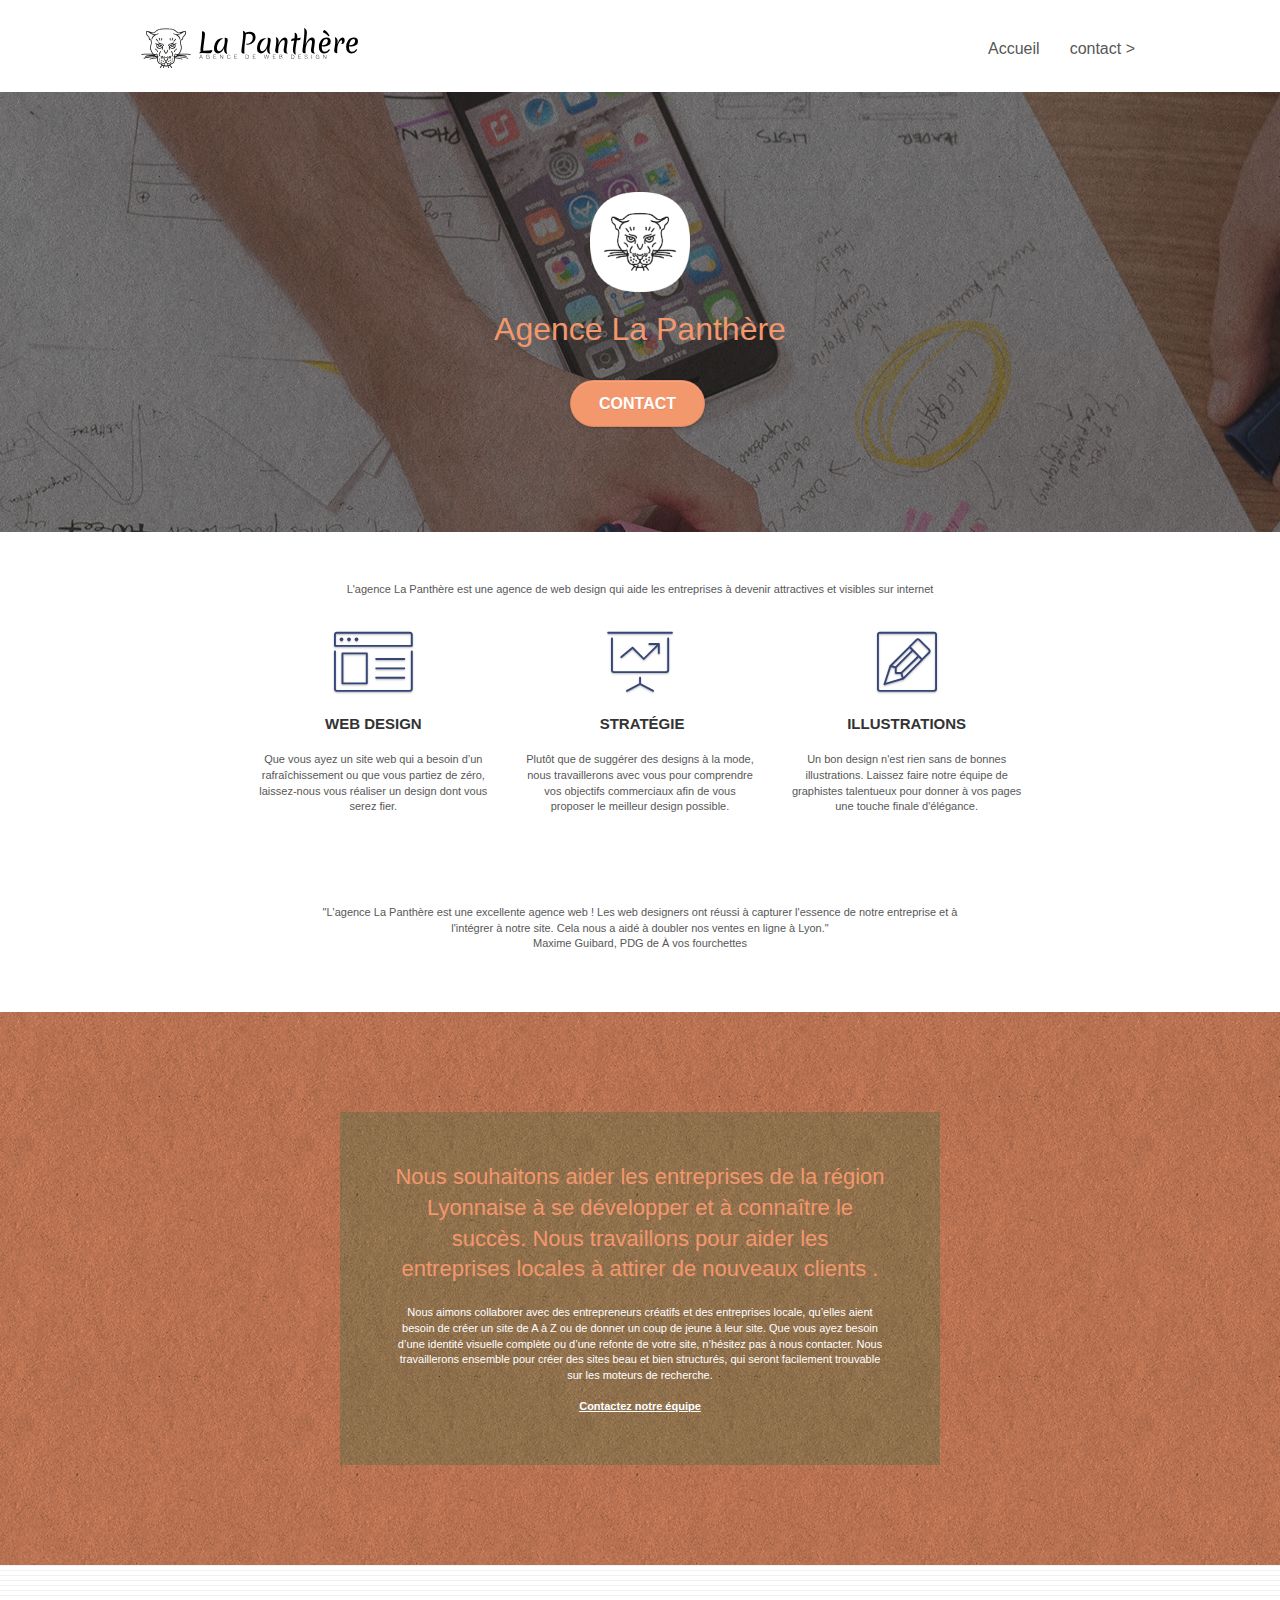
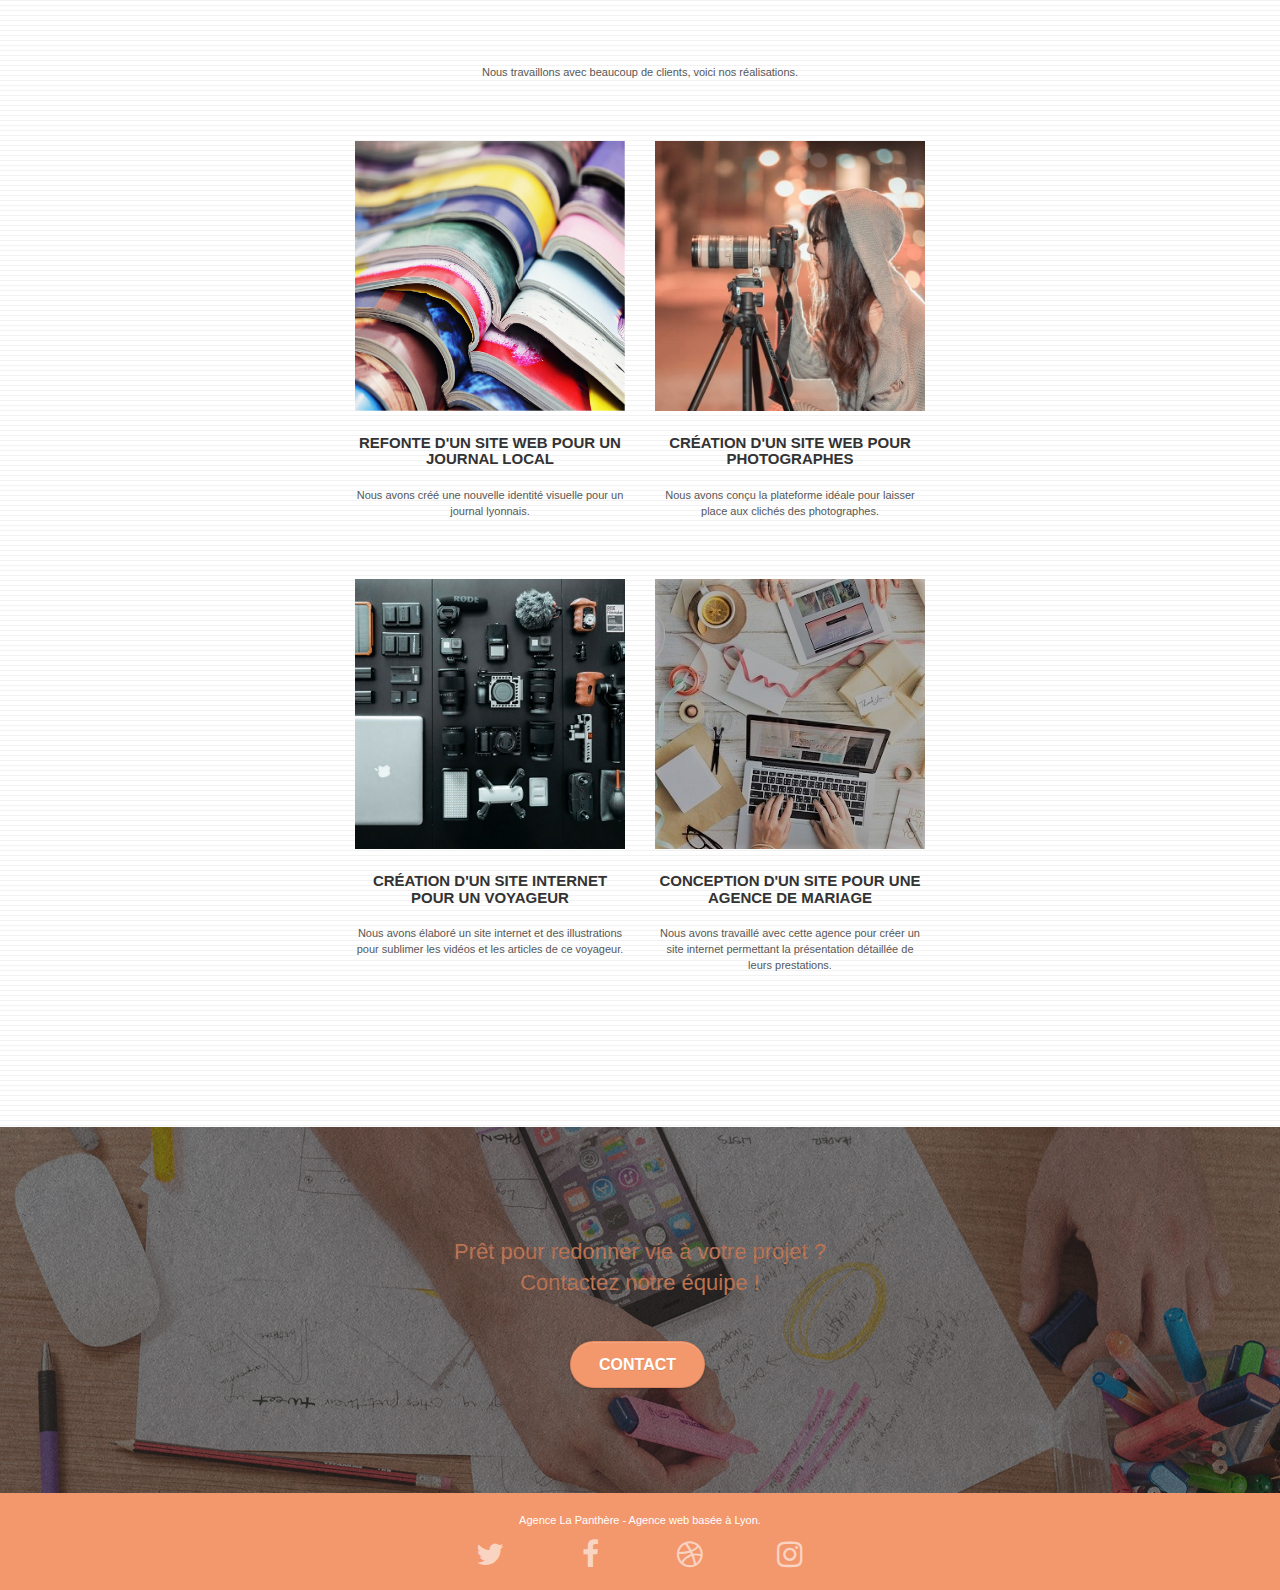
==== commit f8a74142: "Suppression des liens dans le footer" ====
--- a/index.html
+++ b/index.html
@@ -2,7 +2,7 @@
 <html lang="fr">
 <head>
     <meta charset="utf-8">
-    <meta name="description" content="">
+    <meta name="description" content="Nos experts vous aide à devenir visibles et attractif sur internet. Faites de votre site web une force pour votre entreprise !">
     <meta name="viewport" content="width=device-width, initial-scale=1.0, viewport-fit=cover">
     <link rel="shortcut icon" type="image/png" href="favicon.jpg">
     
@@ -18,7 +18,7 @@
 	<script src="./js/jquery.touchSwipe.js" defer></script>
 	<script src="./js/gmaps.js"></script>
 
-    <title>.</title>
+    <title>Agence La Panthère - Entreprise web design Lyon</title>
 
     
 <!-- Analytics -->
@@ -243,45 +243,6 @@
 						</div>
 					</div>
 				</div>
-				<div class="row">
-					<div class="col-sm-4">
-						Partenaires
-							<ul>
-								<li><a href="voiture.com">voiture.com</a></li>
-								<li><a href="pizza.com">pizza.com</a></li>
-								<li><a href="matoiture.com">matoiture.com</a></li>
-								<li><a href="immobilierseo.com">immobilierseo.com</a></li>
-							</ul>		
-					</div>
-					<div class="col-sm-4">
-						Annuaires liste 1
-						<ul>
-							<li><a href="annuaireagence.com">annuaireagence.com</a></li>
-							<li><a href="annuaireseo.com">annuaireseo.com</a></li>
-							<li><a href="annuairemarketing.com">annuairemarketing.com</a></li>
-							<li><a href="123seoture.com">123seo.com</a></li>
-							<li><a href="123site.com">123site.com</a></li>
-							<li><a href="annuairewordpress.com">annuairewordpress.com</a></li>
-							<li><a href="listeagence.com">listeagence.com</a></li>
-							<li><a href="meilleuresagencesparis.com">meilleuresagencesparis.com</a></li>
-							<li><a href="listeseo.com">listeseo.com</a></li>
-						</ul>
-					</div>
-					<div class="col-sm-4">
-						Annuaires liste 2
-						<ul>
-							<li><a href="betterseo.com">betterseo.com</a></li>
-							<li><a href="ameliorerseo.com">ameliorerseo.com</a></li>
-							<li><a href="seojuicelien.com">seojuicelien.com</a></li>
-							<li><a href="meilleursliens.com">meilleursliens.com</a></li>
-							<li><a href="liensagogo.com">liensagogo.com</a></li>
-							<li><a href="backlink.com">backlink.com</a></li>
-							<li><a href="linkjuiceannuaire.com">linkjuiceannuaire.com</a></li>
-							<li><a href="remontersurgoogle.com">remontersurgoogle.com</a></li>
-							<li><a href="vraiseofiable.com">vraiseofiable.com</a></li>
-						</ul>
-					</div>
-				</div>
 			</div>
 		</div>
 	</div>
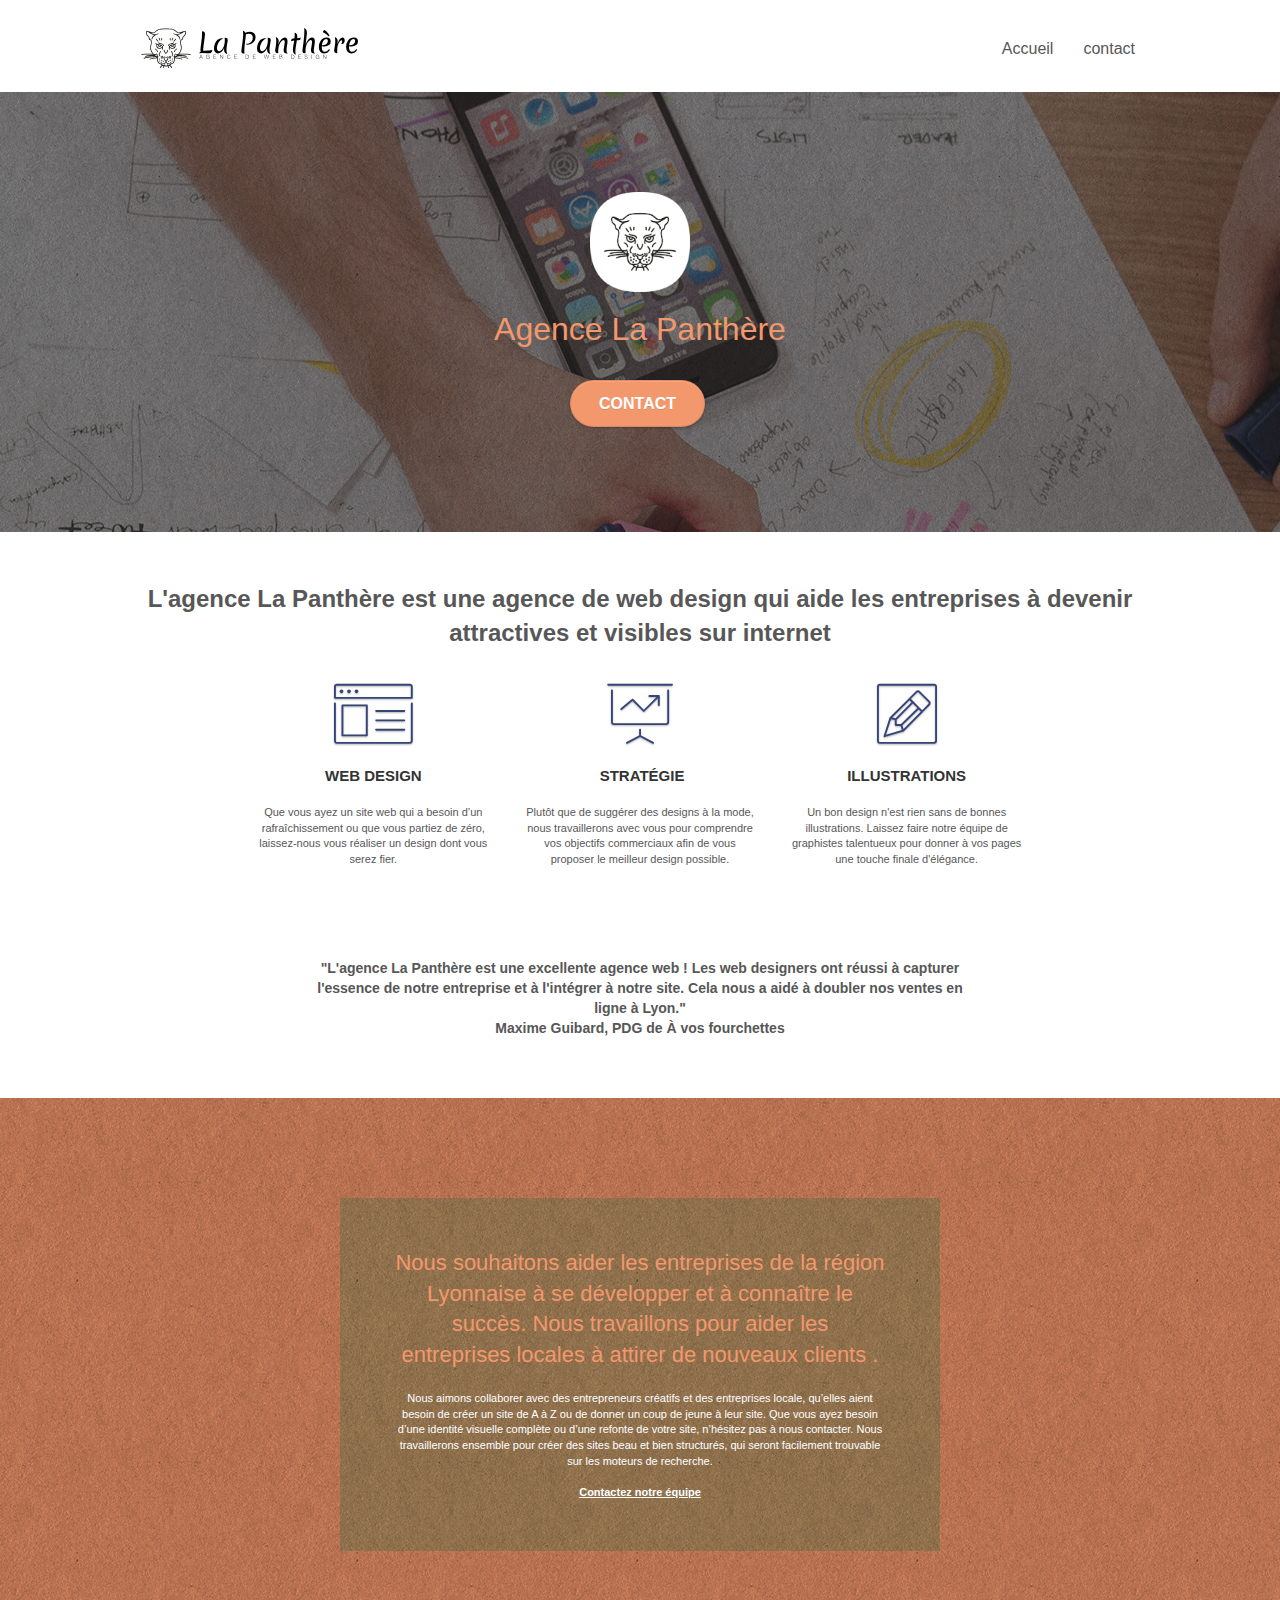
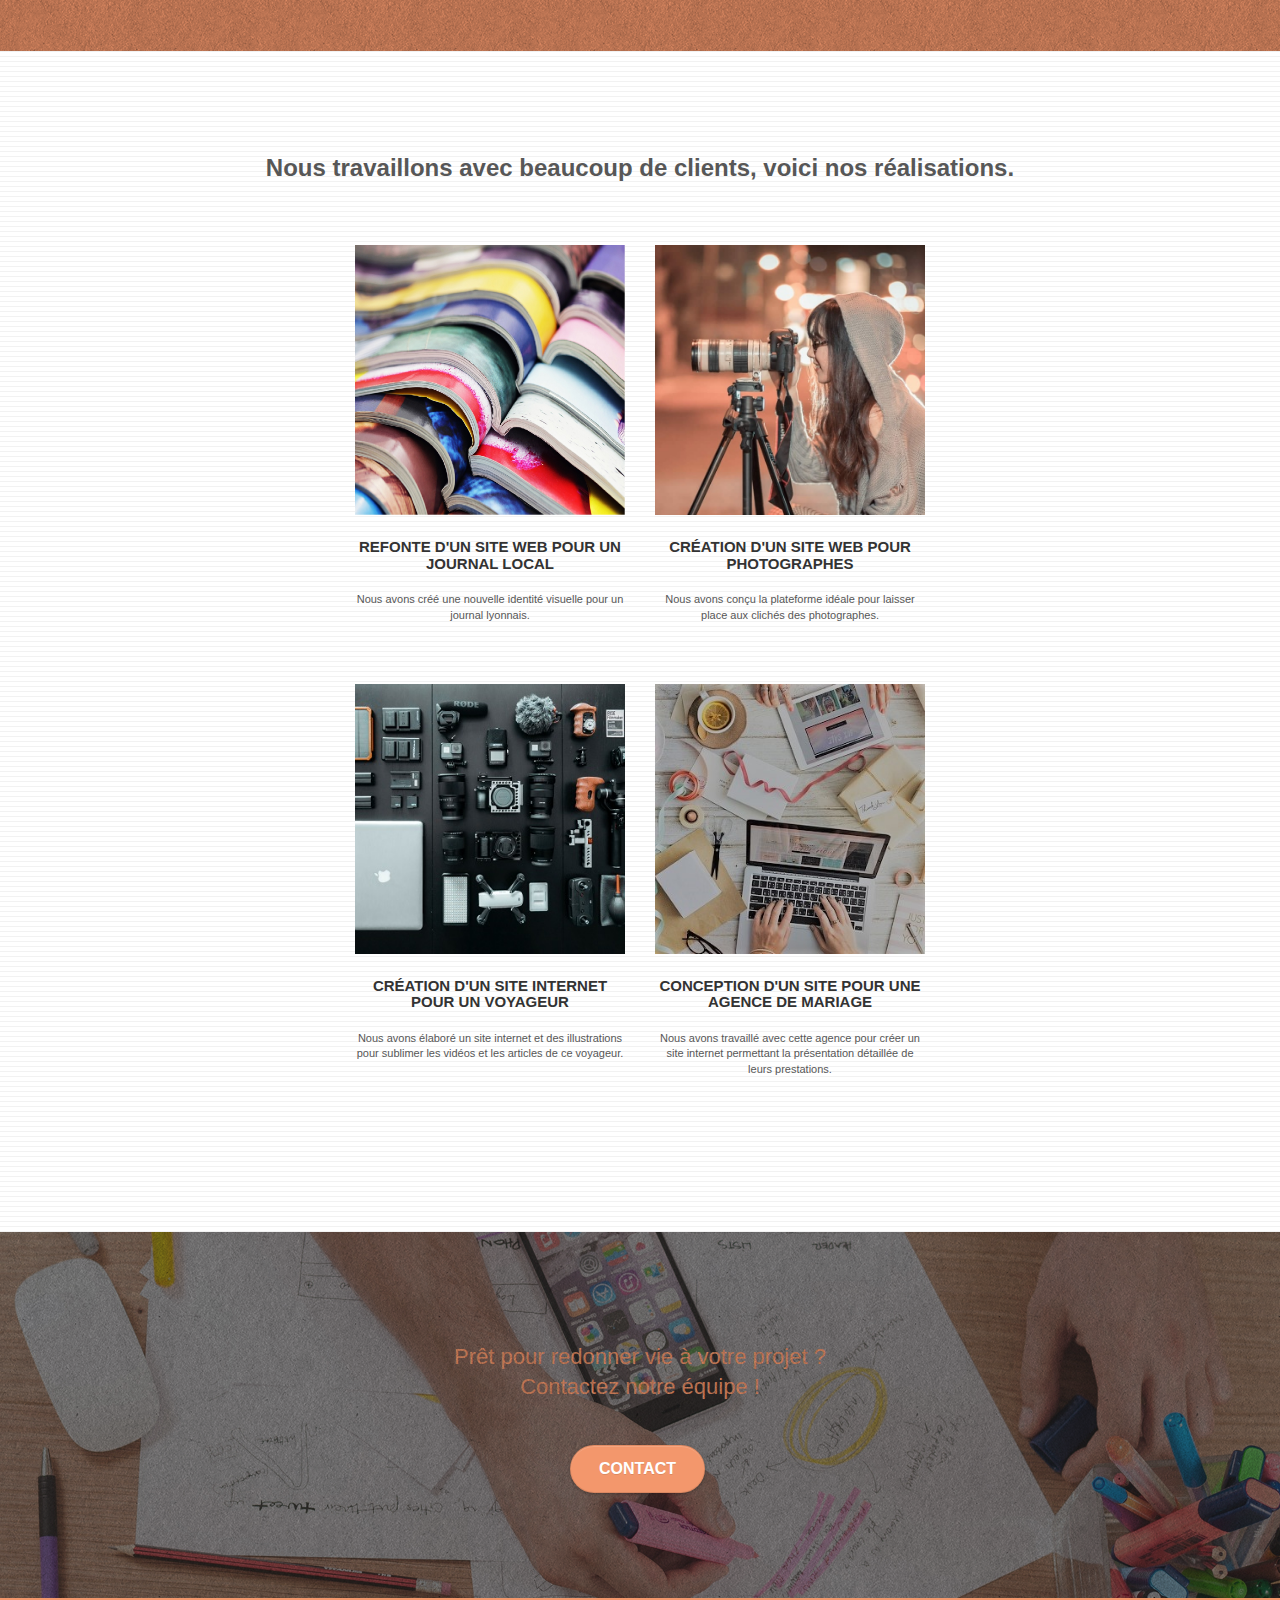
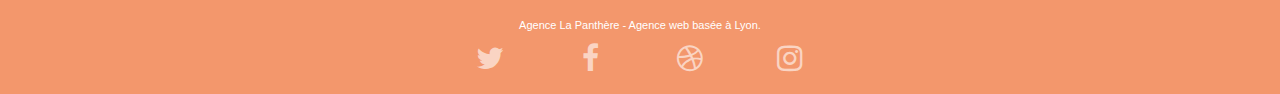
==== commit ace40344: "Augmentation de la taille des text préalable img" ====
--- a/index.html
+++ b/index.html
@@ -12,11 +12,11 @@
 	<link rel="stylesheet" type="text/css" href="./css/et-line.css">
 	
     
-	<script src="./js/jquery-2.1.0.js"></script>
-	<script src="./js/bootstrap.js"></script>
-	<script src="./js/blocs.js"></script>
+	<script src="./js/jquery-2.1.0.js" defer></script>
+	<script src="./js/bootstrap.js" defer></script>
+	<script src="./js/blocs.js" defer></script>
 	<script src="./js/jquery.touchSwipe.js" defer></script>
-	<script src="./js/gmaps.js"></script>
+	<script src="./js/gmaps.js" defer></script>
 
     <title>Agence La Panthère - Entreprise web design Lyon</title>
 
@@ -49,7 +49,7 @@
 					<li>
 					</li>
 					<li>
-						<a href="contact.html">contact &gt;</a>
+						<a href="contact.html">contact</a>
 					</li>
 				</ul>
 			</div>
@@ -81,7 +81,7 @@
 	<div class="container bloc-md">
 		<div class="row">
 			<div class="col-sm-12 text-center">
-				<p>L'agence La Panthère est une agence de web design qui aide les entreprises à devenir attractives et visibles sur internet</p>
+				<p class="from_img_to_text">L'agence La Panthère est une agence de web design qui aide les entreprises à devenir attractives et visibles sur internet</p>
 			</div>
 		</div>
 		<div class="row voffset-lg med-width-whitespace">
@@ -121,7 +121,7 @@
 		</div>
 		<div class="row voffset-lg voffset">
 			<div class="col-xs-12 col-md-8 col-md-offset-2 text-center">
-				<p>"L'agence La Panthère est une excellente agence web ! Les web designers ont réussi à capturer l'essence de notre entreprise et à l'intégrer à notre site. Cela nous a aidé à doubler nos ventes en ligne à Lyon." <br> Maxime Guibard, PDG de À vos fourchettes</p>
+				<p class="citation">"L'agence La Panthère est une excellente agence web ! Les web designers ont réussi à capturer l'essence de notre entreprise et à l'intégrer à notre site. Cela nous a aidé à doubler nos ventes en ligne à Lyon." <br> Maxime Guibard, PDG de À vos fourchettes</p>
 
 			</div>
 		</div>
@@ -151,7 +151,7 @@
 	<div class="container bloc-lg">
 		<div class="row">
 			<div class="col-sm-12 text-center">
-				<p>Nous travaillons avec beaucoup de clients, voici nos réalisations.</p>
+				<p class="from_img_to_text">Nous travaillons avec beaucoup de clients, voici nos réalisations.</p>
 			</div>
 		</div>
 		<div class="row tight-width-whitespace portfolio-row">
--- a/style.css
+++ b/style.css
@@ -825,6 +825,16 @@
     background-image: url("img/image-de-presentation.bmp");
 }
 
+.from_img_to_text {
+    font-size: 24px;
+    font-weight: bold;
+}
+
+.citation {
+    font-size: 14px;
+    font-weight: bold;
+}
+
 @media (max-width: 1024px) {
     .bloc {
         padding-left: 20px;
